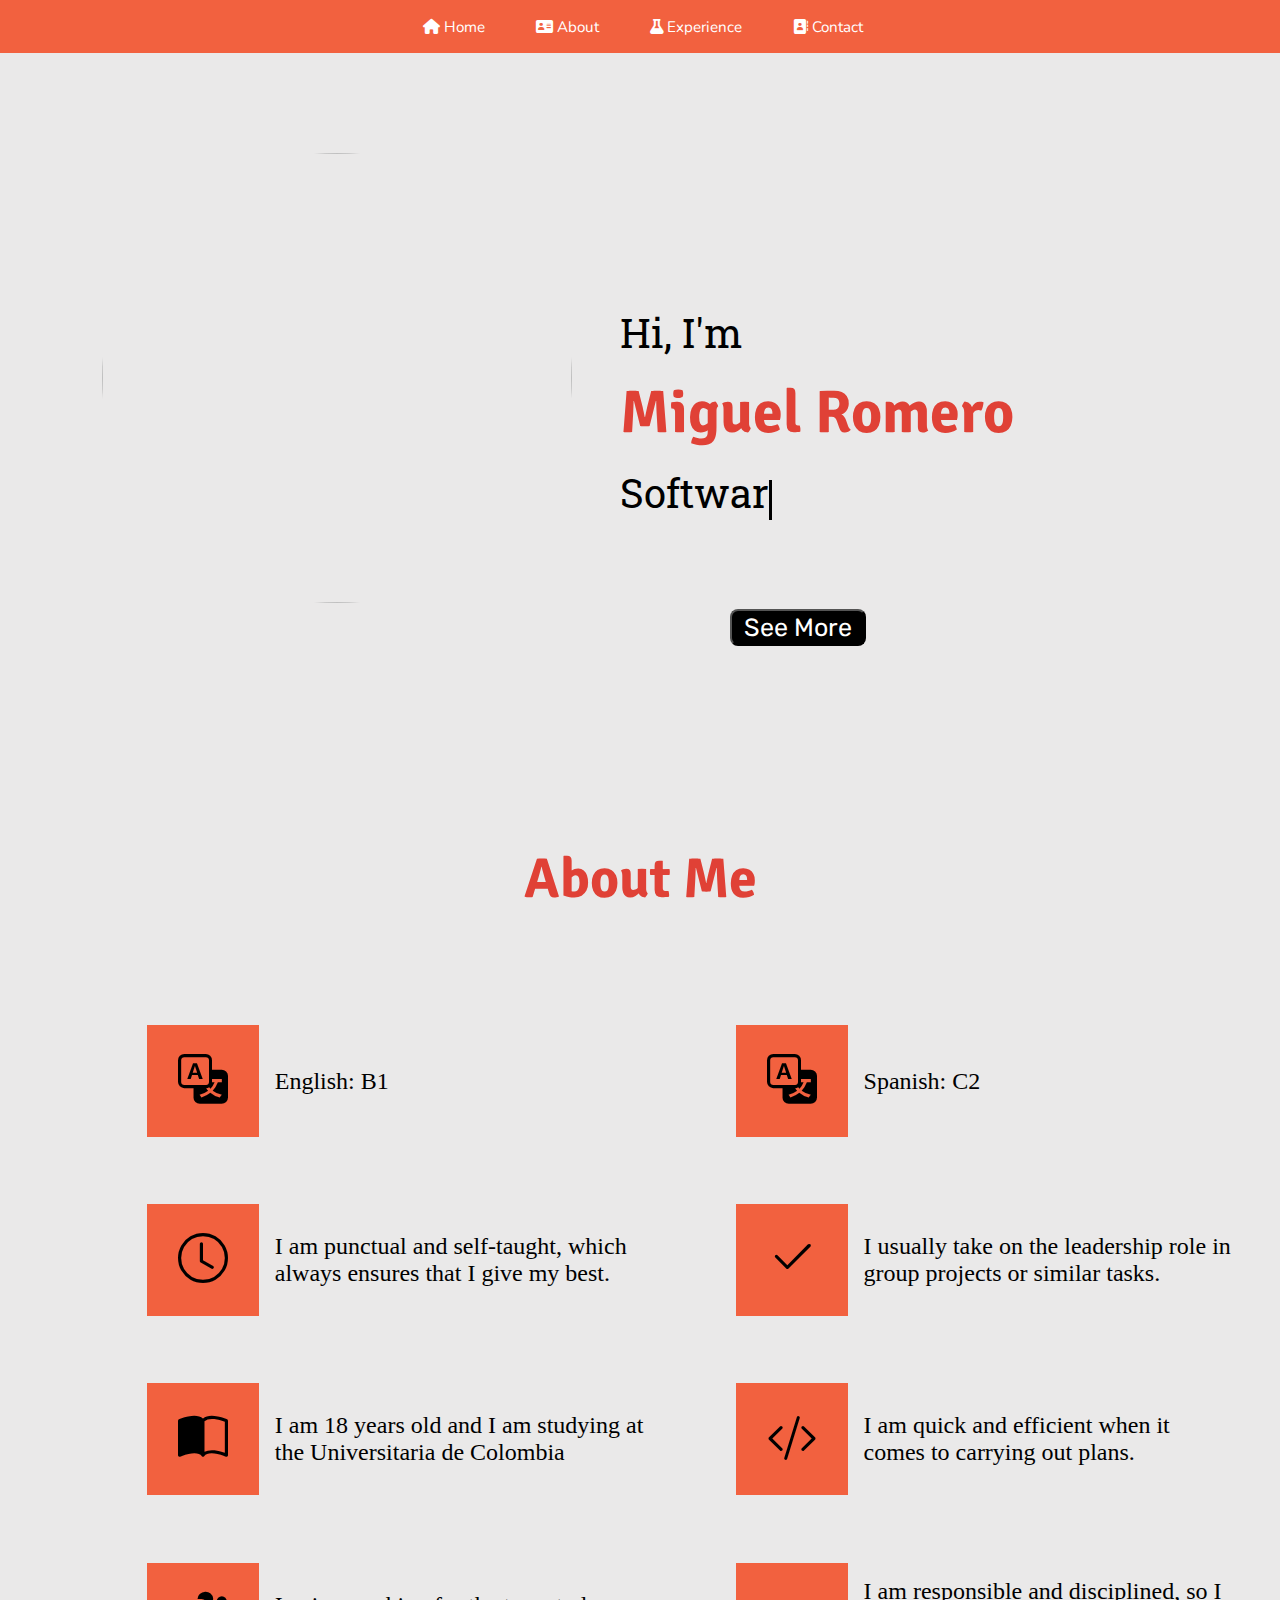
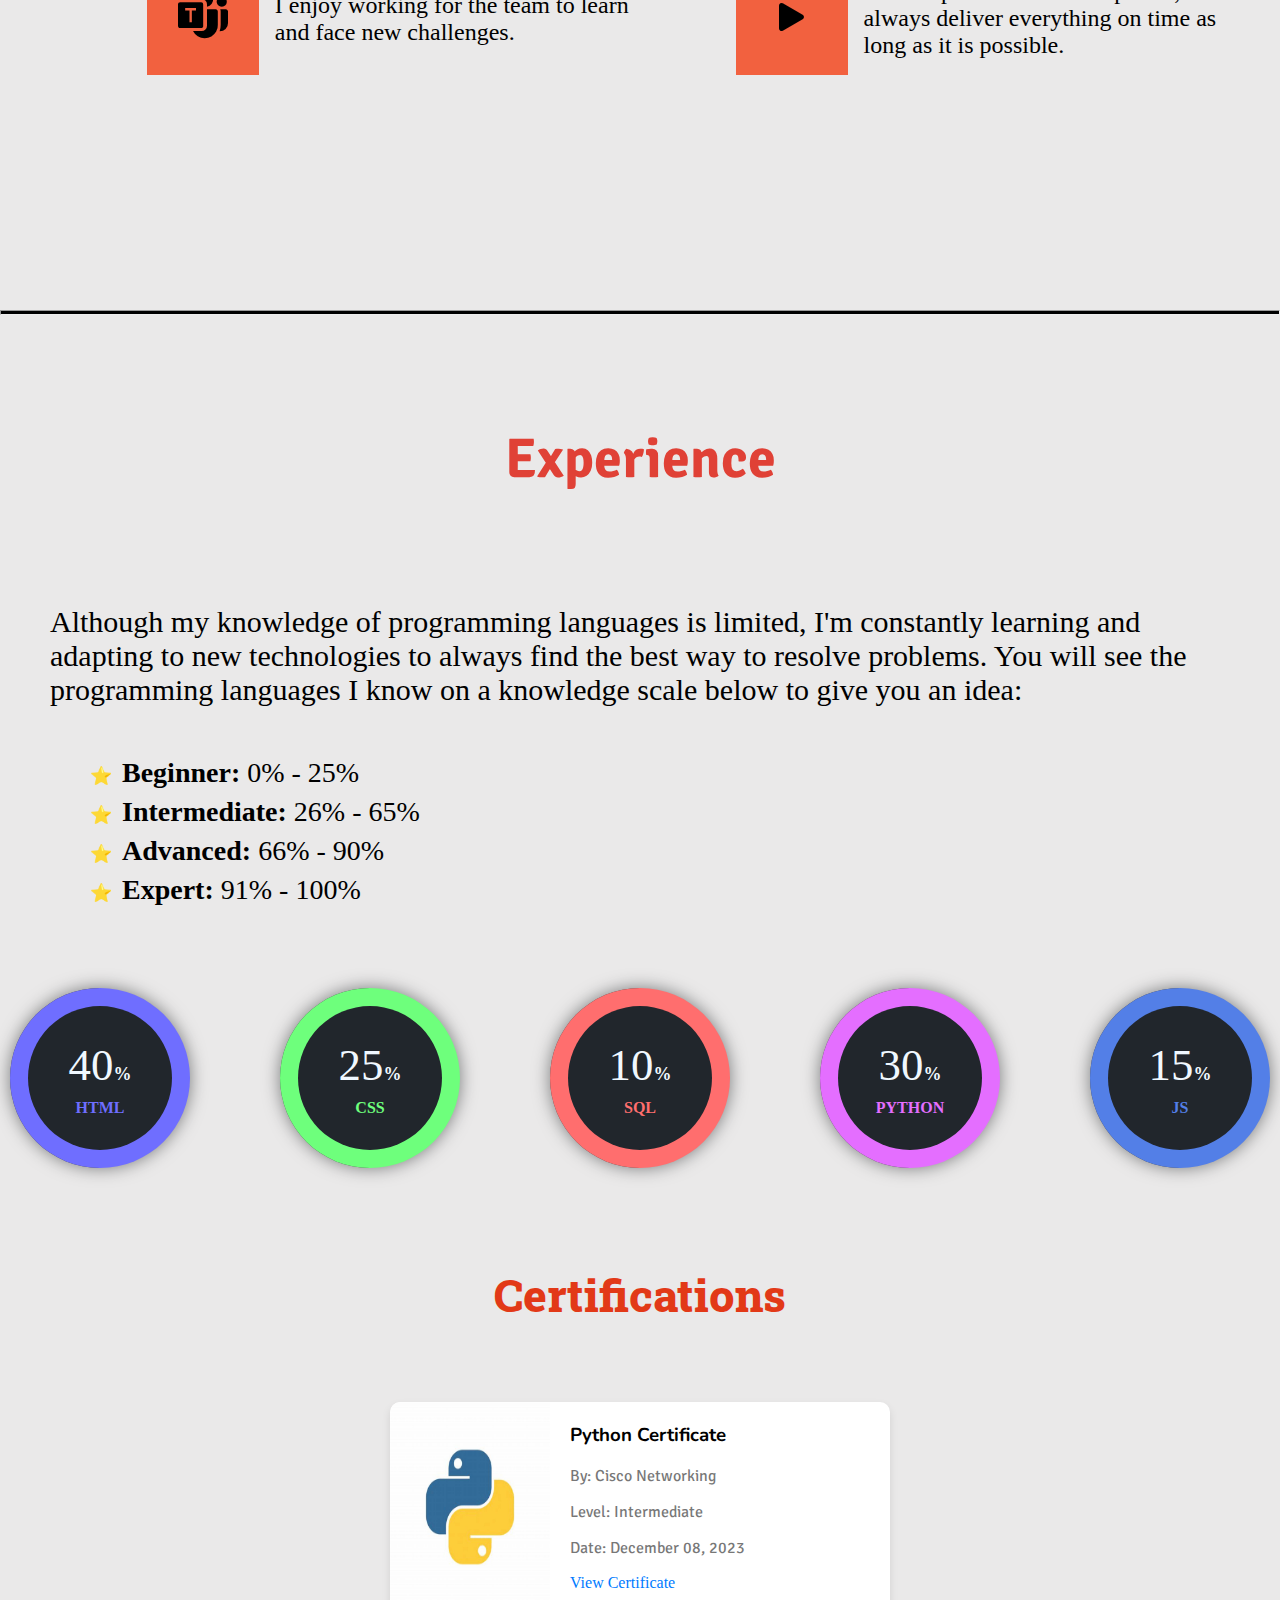
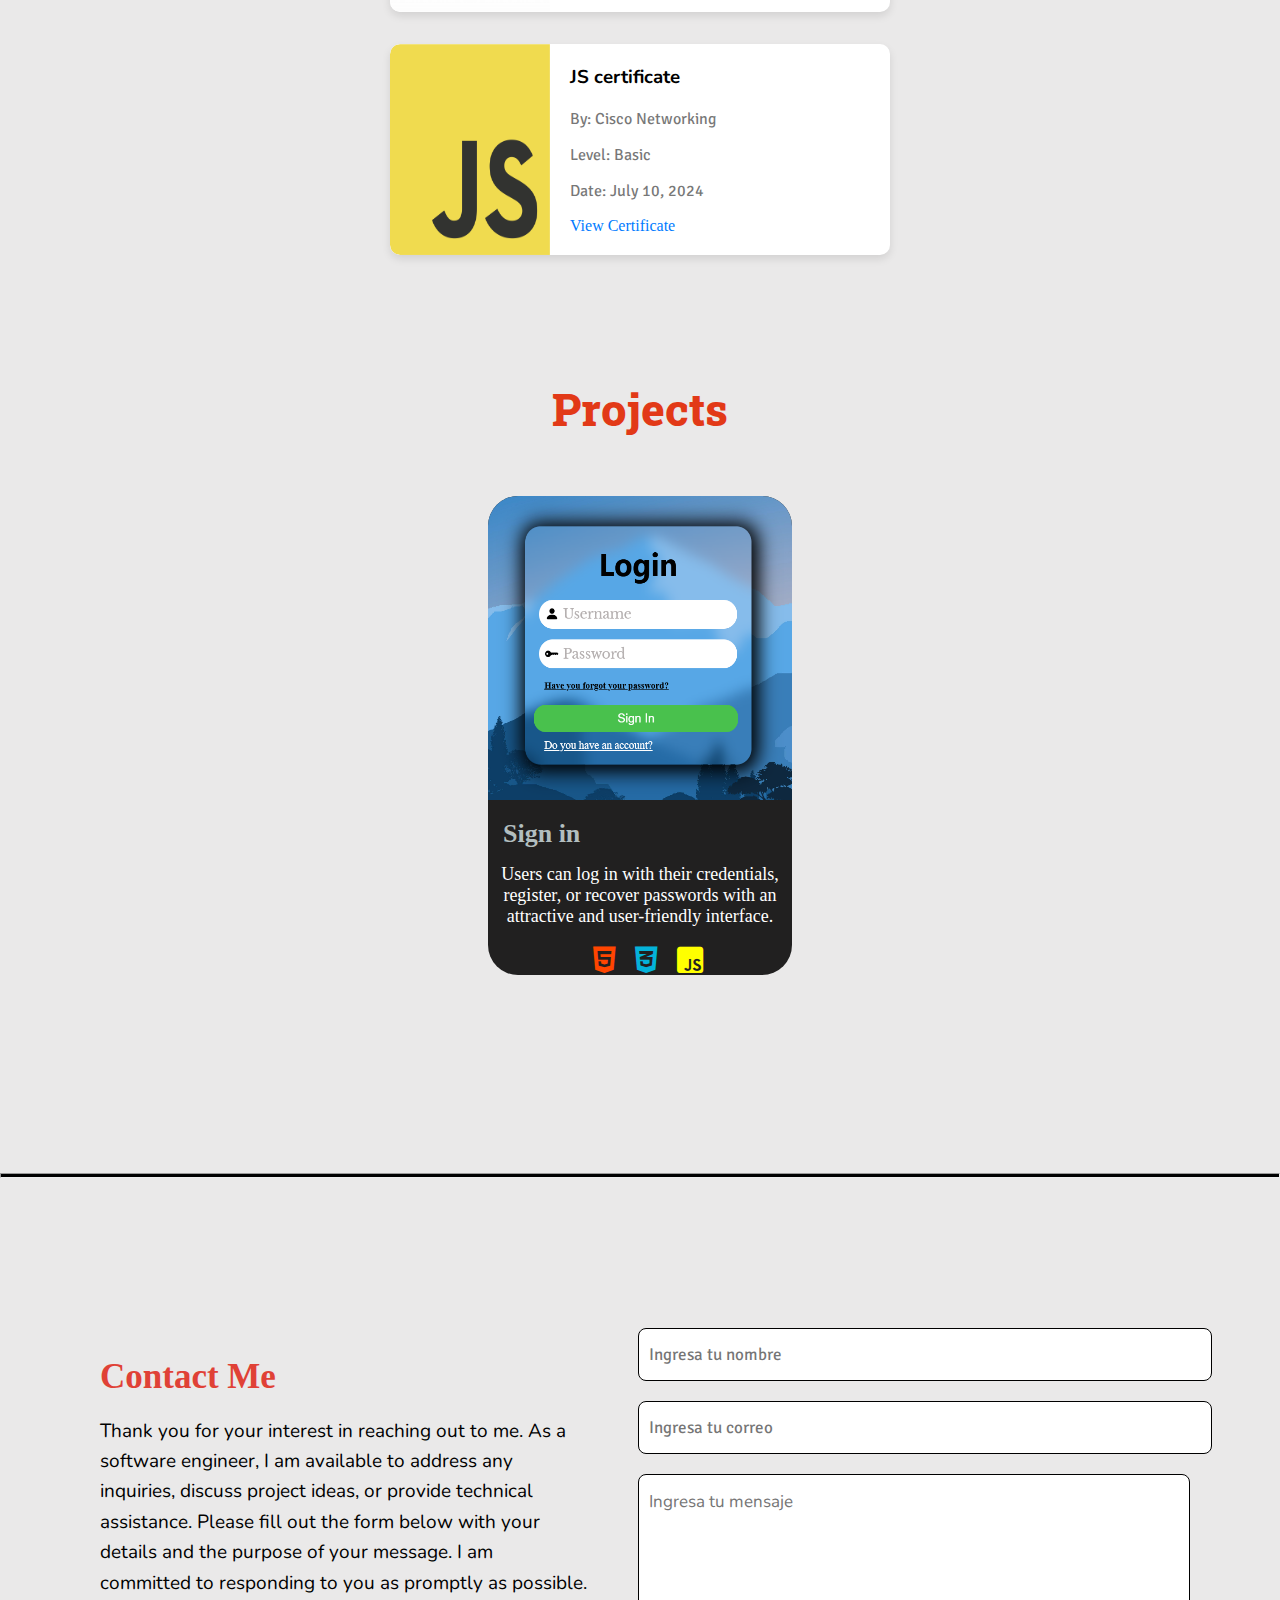
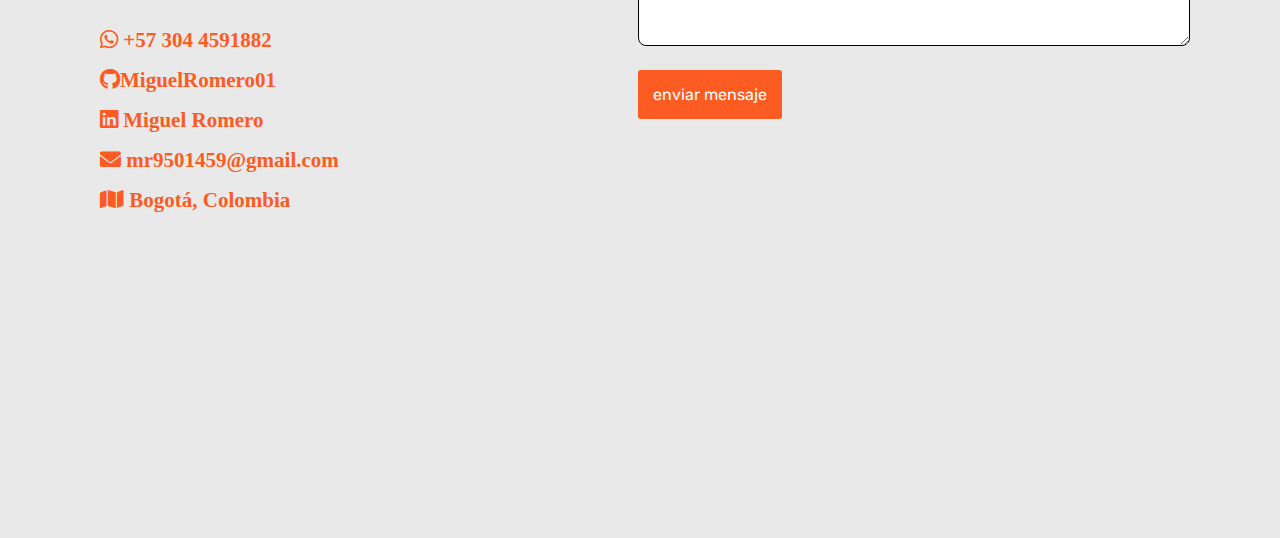
==== index.html @ 69a26ce9 "fixing the image from project container when the mouse is upon the image, this collapse" ====
<!DOCTYPE html>
<html lang="en">
<head>
     <meta charset="UTF-8">
     <meta name="viewport" content="width=device-width, initial-scale=1.0">
     <title>Portfolio</title>
     <!--styles-->
     <link rel="stylesheet" href="Styles/home.css">
     <link rel="stylesheet" href="Styles/about.css">
     <link rel="stylesheet" href="Styles/experience.css">
     <link rel="stylesheet" href="Styles/contact.css">
     <link rel="stylesheet" href="Styles/common_items.css">

     <!--Bootsrap Icons-->
     <link rel="stylesheet" href="https://cdn.jsdelivr.net/npm/bootstrap-icons@1.11.3/font/bootstrap-icons.min.css">

     <!--Scripts-->
     <link rel="stylesheet" href="https://cdnjs.cloudflare.com/ajax/libs/font-awesome/6.0.0-beta3/css/all.min.css">
</head>

<div>
     
     <div class="navbar">
          <a href="#container-home" id="link_Home"><i class="fa-solid fa-house"></i> Home</a>
          <a href="#aboutMe-container" id="link_AboutMe"><i class="fa-solid fa-address-card"></i> About</a>
          <a href="#Experience-container" id="link_Experience"><i class="fa-solid fa-flask"></i> Experience</a>
          <a href="#Contact-container" id="link_Contact"><i class="fa-solid fa-address-book"></i> Contact</a>
     </div>

     <!-------------------Home------------------->
     <div id ="container-home" class="section">
          <!--personal photo-->
          <div class="home-photo-text">
               <img class="photo-me" src="https://th.bing.com/th/id/R.3d4fe640008fd41309c5005aa039dfa3?rik=LAfprsK6Bld4mg&pid=ImgRaw&r=0">
          </div>

          <!--Home text-->
          <div class="home-text">
               <p>
                    Hi, I'm <br><b class="name">Miguel Romero</b><br>
                    <span id="auto-type-profession"></span><span class="cursor" id="cursor"></span>
               </p>
               
               <div class="home-buttons">
                    <a href="#aboutMe-container"><button id="see-more">See More</button></a>
               </div>
               
               <script src="JS/home.js"></script>
          </div>
     </div>


     
     <!---------------------------------About Me----------------------------->
     <div id="aboutMe-container" class="section">
          
          <div class="mainTitle-container">
               <h1 class="mainTitle-text">About Me</h1>
          </div>

          <div class="aboutMe-aptitudes">

               <!--Languages-->
               <div class="aptitude">
                    <div class="square">
                         <i class="bi bi-translate"></i>
                    </div>
                    <span class="square-info">English: B1</span>
               </div>


               <div class="aptitude">
                    <div class="square">
                         <i class="bi bi-translate"></i>
                    </div>
                    <span class="square-info">Spanish: C2 </span>
                 </div>
               
               <div class="aptitude">
                    <div class="square">
                         <i class="bi bi-clock"></i>
                    </div>
                    <span class="square-info">I am punctual and self-taught, which always ensures that I give my best. </span>
               </div>

               <!--lidership-->
               <div class="aptitude">
                    <div class="square">
                         <i class="bi bi-check2"></i>
                    </div>
                    <span class="square-info">I usually take on the leadership role in group projects or similar tasks. </span>
                 </div>


               <!--Book-->
               <div class="aptitude">
                    <div class="square">
                         <i class="bi bi-book-half"></i>   
                     </div>
                     <span class="square-info">I am 18 years old and I am studying at the Universitaria de Colombia </span>
                  </div>
               <!--Clock-->

               <!--Coding-->
               <div class="aptitude">
                    <div class="square">
                         <i class="bi bi-code-slash"></i>
                    </div>
                    <span class="square-info">I am quick and efficient when it comes to carrying out plans. </span>
                 </div>

               <!--Teamwork-->
               <div class="aptitude">
                    <div class="square">
                         <i class="bi bi-microsoft-teams"></i>
                    </div>
                    <span class="square-info">I enjoy working for the team to learn and face new challenges. </span>
                 </div>

               <!--Execute-->
               <div class="aptitude">
                    <div class="square">
                         <i class="bi bi-play-fill"></i>     
                    </div>
                    <span class="square-info">I am responsible and disciplined, so I always deliver everything on time as long as it is possible. </span>
                 </div>
             </div>
         </div>   
     

     <hr>
     <!----------------------Experience------------->
     <div id="Experience-container" class="section">

          <div class="mainTitle-container">
               <h1 class="mainTitle-text">Experience</h1>
          </div>

          <!--My languages experience-->
          <div class="experience-data">
               <!--Text for knowing general data-->
               <div id="Knowledge-Introduction-text">
                    <p class="intro-paragraph">
                         Although my knowledge of programming languages is limited, I'm constantly learning and adapting to new technologies to always find the best way to resolve problems.
                         You will see the programming languages I know on a knowledge scale below to give you an idea:  
                    </p>

                    <!--Knowing Levels-->
                    <ul class="my_knowledge">
                        <li><b class="knowledge_levels">Beginner:</b> 0% - 25%</li>
                        <li><b class="knowledge_levels">Intermediate:</b> 26% - 65%</li>
                        <li><b class="knowledge_levels">Advanced:</b> 66% - 90%</li>
                        <li><b class="knowledge_levels">Expert:</b> 91% - 100%</li>
                    </ul>
                </div>

                <!--My knowledge (%)-->
                <div class="container-MyKnowledge">
                    <div class="progress-knowledge" style = "--i:100;--clr:#6F6EFF;">
                        <h3>40<span>%</span></h3>
                        <h4>HTML</h4>
                    </div>
                    <div class="progress-knowledge" style="--i:100;--clr:#6eff7c;">
                        <h3>25<span>%</span></h3>
                        <h4>CSS</h4>
                    </div>
                    <div class="progress-knowledge" style="--i:-100;--clr:rgb(255, 110, 110);">
                        <h3>10<span>%</span></h3>
                        <h4>SQL</h4>
                    </div>
                    <div class="progress-knowledge" style="--i:100;--clr:#e46eff;">
                        <h3>30<span>%</span></h3>
                        <h4>Python</h4>
                    </div>
                    <div class="progress-knowledge" style="--i:100;--clr:#537FE7;">
                        <h3>15<span>%</span></h3>
                        <h4>Js</h4>
                    </div>
                </div>
          </div>

          <!--My certifications-->
          <div class="subTitles">
               <h2>Certifications</h2>
          </div>
          <section id="certificates">

               <!--Python certificate-->
               <div class="certificate-card" id="certificate1">
                 <img src="assets/imgs/certificates/python.jpg" alt="Certificado 1">
                 <div class="certificate-info">
                   <h3>Python Certificate</h3>
                   <p>By: Cisco Networking</p>
                   <p>Level: Intermediate</p>
                   <p>Date: December 08, 2023</p>
                   <a href="assets/certificates/MIGUEL ANGELROMERO PARRA-Programming Esse-certificate (1).pdf" target="_blank">View Certificate</a>
                 </div>
               </div>

               <!--Js certificate-->
               <div class="certificate-card" id="certificate2">
                 <img src="assets/imgs/certificates/JavaScript-logo.png" alt="Certificado 2">
                 <div class="certificate-info">
                   <h3>JS certificate</h3>
                   <p>By: Cisco Networking</p>
                   <p>Level: Basic</p>
                   <p>Date: July 10, 2024</p>
                   <a href="assets/certificates/MIGUEL ANGELROMERO PARRA-JavaScript Essen-certificate.pdf" target="_blank">View Certificate</a>
                 </div>
               </div>
             </section> 


          <!--My Projects-->
          <div class="Experience-projects">
               <div class="subTitles">
                    <h2>Projects</h2>
               </div>

               <!--Projects-->
               <figure id="img-container">

                    <!--project 1-->
                    <a class="projects-links" target="_blank" href="https://miguelromero01.github.io/Login/">

                        <img src="assets/imgs/projects/login-project.png" alt="Project 1" class="projects-images">
                        <h3 class="projects-tittle">Sign in</h3>

                        <figcaption class="img-text">Users can log in with their credentials, register, or recover passwords with an attractive and user-friendly interface.</figcaption>
                        
                        <figcaption class="used-languages">
                            <i class="fa-brands fa-html5" id="html-icon"></i>
                            <i class="fa-brands fa-css3-alt" id="css-icon"></i>
                            <i class="fab fa-js-square" id="js-icon"></i>
                        </figcaption>
                    </a>
                </figure>
                
               </div>
          </div>
     </div>

     <hr>
     <!-------------------Contact----------------->
     <div id="Contact-container" class="section">
          <div class="info-form">
               <h2>Contact Me</h2>
               <p>Thank you for your interest in reaching out to me. As a software engineer, I am available to address any inquiries, discuss project ideas, or provide technical assistance.
                    Please fill out the form below with your details and the purpose of your message. I am committed to responding to you as promptly as possible.</p>

               <a target="_blank" href="https://wa.me/+573044591882?text=¡Estoy+interesado!"><i class="fa-brands fa-whatsapp"></i> +57 304 4591882</a>

               <a target="_blank" href="https://github.com/MiguelRomero01"><i class="fa-brands fa-github"></i>MiguelRomero01</a>

               <a target="_blank" href="https://www.linkedin.com/in/miguel-romero-2505051a8/"><i class="fa-brands fa-linkedin"></i> Miguel Romero</a>

               <a target="_blank" href="mailto:mr9501459@gmail.com"><i class="fa fa-envelope"></i> mr9501459@gmail.com</a>
               
               <a href="#"><i class="fa-solid fa-map"></i> Bogotá, Colombia</i></a>
          </div>   
          <form action="https://formsubmit.co/mr9501459@gmail.com" autocomplete="off" method="POST">
               <input type="text" name="nombre" placeholder="Ingresa tu nombre" class="campo">
               <input type="email" name="email" placeholder="Ingresa tu correo" class="campo">
           
               <textarea name="message" id="message" placeholder="Ingresa tu mensaje"></textarea>
           
               <input type="submit" value="enviar mensaje" class="btn-enviar">
           
               <!--Acciones adicionales respecto al contact form-->
               <input type="hidden" name="_next" value="https://miguelromero01.github.io/Portfiolio.github.io/">
           </form>
           
     </div>
     
<script src="JS/common_items_Script.js"></script>
</body>
</html>
---- Styles/home.css ----
@import url('https://fonts.googleapis.com/css2?family=Roboto+Slab:wght@100..900&family=Rubik:ital,wght@0,300..900;1,300..900&family=Signika+Negative:wght@300..700&display=swap');
/*rubik, roboto slap*/

/* Contenedor principal */
#container-home {
    padding-top: 17vh;
    display: flex;
    margin-left: 8vw;
}

/* Foto */
#container-home .home-photo-text .photo-me {
    border-radius: 50%;
    width: 470px;
    height: 450px;
}

/* Texto principal */
.home-text {
    font-family: "Roboto Slab", serif;
    font-size: 40px;
    line-height: 1.6;
    margin-top: 12vh;
    padding-left: 3rem;
    text-align: justify;
    color: black;
}

.home-text .name {
    font-size: 60px;
    font-family: "Signika Negative", sans-serif;
    color: #E04136;
}

/* Cursor animado */
.cursor {
    display: inline-block;
    width: 3px;
    height: 40px; /* Ajusta la altura según el tamaño de la fuente */
    background-color: black;
    animation: blink 0.7s steps(1) infinite;
    vertical-align: bottom;
    margin-bottom: 5px;
}

@keyframes blink {
    50% {
        opacity: 0;
    }
}

/* Botones */
.home-buttons {
    text-align: center;
    margin-top: 5vw;
    margin-right: 3vw;
}

.home-buttons #see-more {
    font-size: 25px;
    border-radius: 8px;
    font-family: "Rubik", sans-serif;
    padding: 2px 12px;
    background-color: black;
    color: white;
    transition: transform 0.3s ease-in;
    cursor: pointer;
}

.home-buttons #see-more:hover {
    transform: scale(1.1);
}
---- Styles/about.css ----
/* Text Title */
.mainTitle-text {
    font-size: 2em;
}

/* Contenedor principal para evitar desbordamiento */
#aboutMe-container {
    position: relative;
    height: 105vh;
}

/* Squares info */
.aboutMe-aptitudes {
    display: grid;
    grid-template-columns: 1fr 1fr; /* 2 columnas de igual tamaño */
    grid-template-rows: repeat(4, auto); /* 4 filas de igual tamaño */
    gap: 15% 0; /* Espacio entre los elementos */
    justify-items: center; /* Centra los elementos en la grilla */
    position: relative;
    padding-left: 8vw;
}

@media (max-width: 812px) {
    #aboutMe-container {
        height: 105vh;
        overflow-y: scroll;
    }

    .aboutMe-aptitudes {
        grid-template-columns: 1fr; /* 1 columna */
        grid-template-rows: auto; /* Ajusta las filas automáticamente */
    }

    .aptitude {
        width: 90%; /* Ajusta el ancho para que cada fila ocupe la mayoría del espacio disponible */
        margin-bottom: -1vh; /* Ajusta el margen inferior */
        margin-right: 0; /* Elimina el margen derecho negativo */
    }

    .square-info {
        margin-left: 8rem; /* Ajusta el margen izquierdo relativo al tamaño del square */
        max-width: calc(100% - 8rem); /* Ajusta el ancho máximo relativo al tamaño del square */
    }

    .aboutMe-aptitudes .aptitude:hover {
        scale: 1;
        margin-right: 0;
    }
}

.aptitude {
    display: flex;
    align-items: center; /* Alinea verticalmente el contenido */
    width: 100%; /* Asegura que cada fila ocupe el 100% del ancho del contenedor */
    height: 7rem;
    max-width: 500px; /* Tamaño máximo para evitar crecimiento excesivo */
    position: relative; /* Posicionamiento relativo para el square */
    transition: all 0.2s ease;
}

.square {
    width: 7rem;
    height: 7rem;
    background-color: #F2613F;
    display: flex;
    justify-content: center;
    align-items: center;
    position: absolute; /* Posicionamiento absoluto */
    left: 0; /* Alinea a la izquierda del contenedor */
    flex-shrink: 0; /* Evita que el square se reduzca */
}

/* Image into square */
.aptitude .square i {
    font-size: 50px;
}

/* Square text */
.square-info {
    font-size: 24px;
    margin-left: 8rem; /* Margen izquierdo suficiente para el tamaño del square */
    white-space: normal; /* Permite el ajuste del texto a varias líneas */
    word-wrap: break-word; /* Permite el corte de palabras largas para ajustarse al contenedor */
    max-width: calc(100% - 8rem); /* Ajusta el ancho máximo relativo al tamaño del square */
    color: black;
}

/* Square hover */
.aboutMe-aptitudes .aptitude:hover {
    background-color: #797c7d33;
    scale: 1.1;
    margin-right: 3vw;
}

@media (max-width: 768px) {
    .aboutMe-aptitudes .aptitude:hover {
        scale: 1;
        margin-right: 0;
    }
}
---- Styles/experience.css ----
/* certificates animations */
@keyframes showprojects-right {
    from {
        transform: translateX(700%);
        opacity: 0;
        scale: 1%;
    }
    to {
        opacity: 1;
        scale: 100%;
    }
}

@keyframes showprojects-left {
    from {
        transform: translateX(-700%);
        opacity: 0;
        scale: 1%;
    }
    to {
        opacity: 1;
        scale: 100%;
    }
}

/* translating axe-X animations */
#certificate1 {
    animation-name: showprojects-right;
}

#certificate2 {
    animation-name: showprojects-left;
}

/* Introduction Text with its levels */
.intro-paragraph {
    font-size: 30px;
    color: rgb(0, 0, 0);
    z-index: 5;
    margin: 50px;
}

.my_knowledge {
    font-size: 28px;
    margin: 50px;
    list-style: none;
}

.my_knowledge li {
    padding-bottom: 7px;
    color: black;
}

.my_knowledge li::before {
    content: "⭐️";
    font-size: 18px;
    padding-right: 10px;
}

/* My knowledge (%) */
.container-MyKnowledge {
    padding-top: 2.8vh;
    padding-bottom: 2.8vh;
    position: relative;
    display: flex;
    justify-content: center;
    align-items: center;
    flex-wrap: wrap;
    gap: 90px;
    background-color: transparent;
}

.container-MyKnowledge .progress-knowledge {
    position: relative;
    width: 180px;
    height: 180px;
    border-radius: 50%;
    color: aliceblue;
    background: #444 linear-gradient(to right, transparent 50%, var(--clr) 0);
    box-shadow: 0 0 17px #78797a;
}

.container-MyKnowledge .progress-knowledge::before,
.container-MyKnowledge .progress-knowledge.less::before {
    content: '';
    display: block;
    height: 100%;
    margin-left: 50%;
    transform-origin: left;
    border-radius: 0 100% 100% 0/50%;
    background: var(--clr);
}

.container-MyKnowledge .progress-knowledge::before {
    transform: rotate(calc(((var(--i) - 50) * 0.01turn)));
}

.container-MyKnowledge .progress-knowledge.less::before {
    transform: rotate(calc(((var(--i) - 0) * 0.01turn)));
}

.container-MyKnowledge .progress-knowledge::after {
    content: '';
    position: absolute;
    inset: 18px;
    border-radius: 50%;
    background: #21262c;
}

.container-MyKnowledge .progress-knowledge h3 {
    position: absolute;
    top: 18%;
    left: 50%;
    transform: translate(-50%, -50%);
    font-size: 2.8em;
    z-index: 1;
    font-weight: 500;
}

.container-MyKnowledge .progress-knowledge h3 span {
    font-size: 18px;
    font-weight: bolder;
}

.container-MyKnowledge .progress-knowledge h4 {
    position: absolute;
    top: 50%;
    left: 50%;
    transform: translateX(-50%);
    z-index: 1;
    color: var(--clr);
    text-transform: uppercase;
}

/* My Certifications */
#certificates {
    padding: 20px;
}

.certificate-card {
    display: flex;
    background: #fff;
    border-radius: 10px;
    box-shadow: 0 4px 8px rgba(0, 0, 0, 0.1);
    margin: 20px auto;
    max-width: 500px;
    overflow: hidden;
    margin-bottom: 2rem;
}

.certificate-card img {
    width: 100%;
    max-width: 160px;
    border-top-left-radius: 10px;
    border-bottom-left-radius: 10px;
}

.certificate-info {
    padding: 20px;
}

.certificate-info h3 {
    margin-top: 0;
    color: black;
    font-family: "Nunito", sans-serif;
}

.certificate-info p {
    color: #777;
    font-family: "Signika Negative";
}

.certificate-info a {
    color: #007BFF;
    text-decoration: none;
}

.certificate-info a:hover {
    text-decoration: underline;
}

/* My projects */
#img-container {
    text-align: center;
}

.projects-links {
    display: inline-block;
    background-color: #212020;
    margin: 20px;
    text-decoration: none;
    color: #fff;
    border-radius: 30px;
    max-width: 19em;
    transition: all 0.1s linear;
}

.projects-links:hover {
    max-width: 20em;
    box-shadow: 13px 10px 20px black;
}

.projects-tittle {
    font-size: 26px;
    margin-left: 10px;
    font-family: Kalnia;
    color: #B2BEBF;
    text-align: justify;
    transition: all 0.2s linear;
    margin: 15px;
}

.img-text {
    font-size: 18px;
    text-align: center;
    padding-bottom: 1em;
    white-space: normal;
    word-wrap: break-word;
    transition: all 0.2s linear;
}

.projects-links:hover .projects-tittle {
    font-size: 30px;
    color: #04B2D9;
}

.projects-links:hover .img-text {
    font-size: 20px;
}

.projects-images {
    width: 19em;
    height: 19em;
    border-top-left-radius: 30px;
    border-top-right-radius: 30px;
    transition: all 0.2s linear;
}

.projects-links:hover .projects-images {
    width: 100%;
    height: 20em;
}

/* Languages used in the project */
.used-languages i {
    font-size: 30px;
    margin-left: 0.5em;
    transition: all 0.2s linear;
    justify-content: left;
}

#html-icon {
    color: orangered;
}

#css-icon {
    color: #04B2D9;
}

#js-icon {
    color: yellow;
}
---- Styles/contact.css ----
#Contact-container {
    width: 100%;
    height: 80vh;
    max-width: 1100px;
    margin: auto;
    display: grid;
    grid-template-columns: repeat(2, 1fr);
    grid-gap: 50px;
    margin-top: 90px;
}

#Contact-container h2 {
    margin-bottom: 15px;
    font-size: 35px;
    color: #E04136;
    margin-left: 10px;
}

#Contact-container p {
    font-size: 19px;
    line-height: 1.6;
    margin-bottom: 30px;
    margin-left: 10px;
    font-family: "Nunito", sans-serif;
}

#Contact-container a {
    font-size: 21px;
    display: inline-block;
    text-decoration: none;
    width: 100%;
    margin-bottom: 15px;
    color: rgb(252, 91, 33);
    font-weight: 700;
    margin-left: 10px;
    cursor: pointer;
    transition: color 0.2s ease-in;
}

#Contact-container a:hover {
    color: orangered;
}

#Contact-container form .campo,
#Contact-container form textarea {
    width: 100%;
    padding: 15px 10px;
    font-size: 17px;
    border: 1px solid black;
    margin-bottom: 20px;
    border-radius: 8px;
    outline: 0;
    transition: all 0.2s ease-in;
    font-family: "Signika Negative", sans-serif;
}

#Contact-container form textarea {
    max-width: 530px;
    min-width: 530px;
    min-height: 140px;
    max-height: 150px;
    font-family: "Nunito", sans-serif;
}

#Contact-container .btn-enviar {
    padding: 15px;
    font-size: 16px;
    border: none;
    background: rgb(252, 91, 33);
    color: white;
    border-radius: 3px;
    cursor: pointer;
    transition: background-color 0.5s ease, transform 0.2s ease-in;
    font-family: "Rubik", sans-serif;
}

#Contact-container .btn-enviar:hover,
#Contact-container form .campo:hover,
#Contact-container form textarea:hover {
    transform: scale(1.03);
}

#Contact-container .btn-enviar:hover {
    background-color: rgb(255, 72, 0);
}
---- Styles/common_items.css ----
@import url('https://fonts.googleapis.com/css2?family=Nunito:ital,wght@0,200..1000;1,200..1000&display=swap');
/*"Nunito", sans-serif;*/
@import url('https://fonts.googleapis.com/css2?family=Roboto+Slab:wght@100..900&family=Signika+Negative:wght@300..700&display=swap');
/*"Signika Negative"*/

@keyframes show{
    from{
        opacity: 0;scale: 1%;
    }

    to{
        opacity: 1; scale: 100%;
    }
}


/*animation opacity*/
.aptitude,#img-container,.certificate-card{
    object-fit: cover;
    view-timeline-name: --reveal;
    animation-fill-mode: both;
    animation-timeline: --reveal;
    animation-range: entry 25% cover 50%;
}

.aptitude,.Experience-projects,#img-container{
    animation-name: show;
}



html{
    scroll-behavior: smooth;
}

body{
     margin: 0;
     padding: 0;
     background:rgba(193, 191, 191, 0.338);
}

/*---------------NavBar--------------*/
.navbar {
    position: fixed;
    top: 0;
    width: 100%;
    background-color: #F2613F;
    color: white;
    display: flex;
    justify-content: center;
    padding: 3px;
    z-index: 2;
}

.navbar a{
    font-size: 95%;
    font-family: "Nunito", sans-serif;;
    color: white;
    text-decoration: none;
    padding: 1.5vh 2vw;
    transition: all 0.2s ease;
}

.navbar a.active {
    color: #ffffff;
    font-weight: bold;
    height: 15px;
    border-bottom: 2px solid #fbffff;
    transition: all 0.4s ease-in;
    scale: 1.1;
}
 
/*Section Page*/
.section {
    height: 100%;
    padding-top: 60px;
    padding-bottom: 10vh;
}

hr{
    height: 3px;
    background-color: transparent;
    margin-top: 8vh;
    background-color: black;
}

/*hover navbar*/
.navbar a:hover{
    scale: 1.1;
}

/*---------------Titles--------------*/
.mainTitle-container{
    text-align: center;
    margin-bottom: 8vh;
}

div .mainTitle-text{
    display: inline-block;
    text-align: center;
    font-size: 350%;
    font-weight: bold;
    font-family: "Signika Negative",sans-serif;
    padding: 3px;
    color: #E04136;
}

.subTitles h2 {
    font-size: 45px;
    font-family: "Roboto Slab", serif;
    font-weight: 800;
    color: #e23917;
    text-align: center;
    margin-top: 8vh;
}
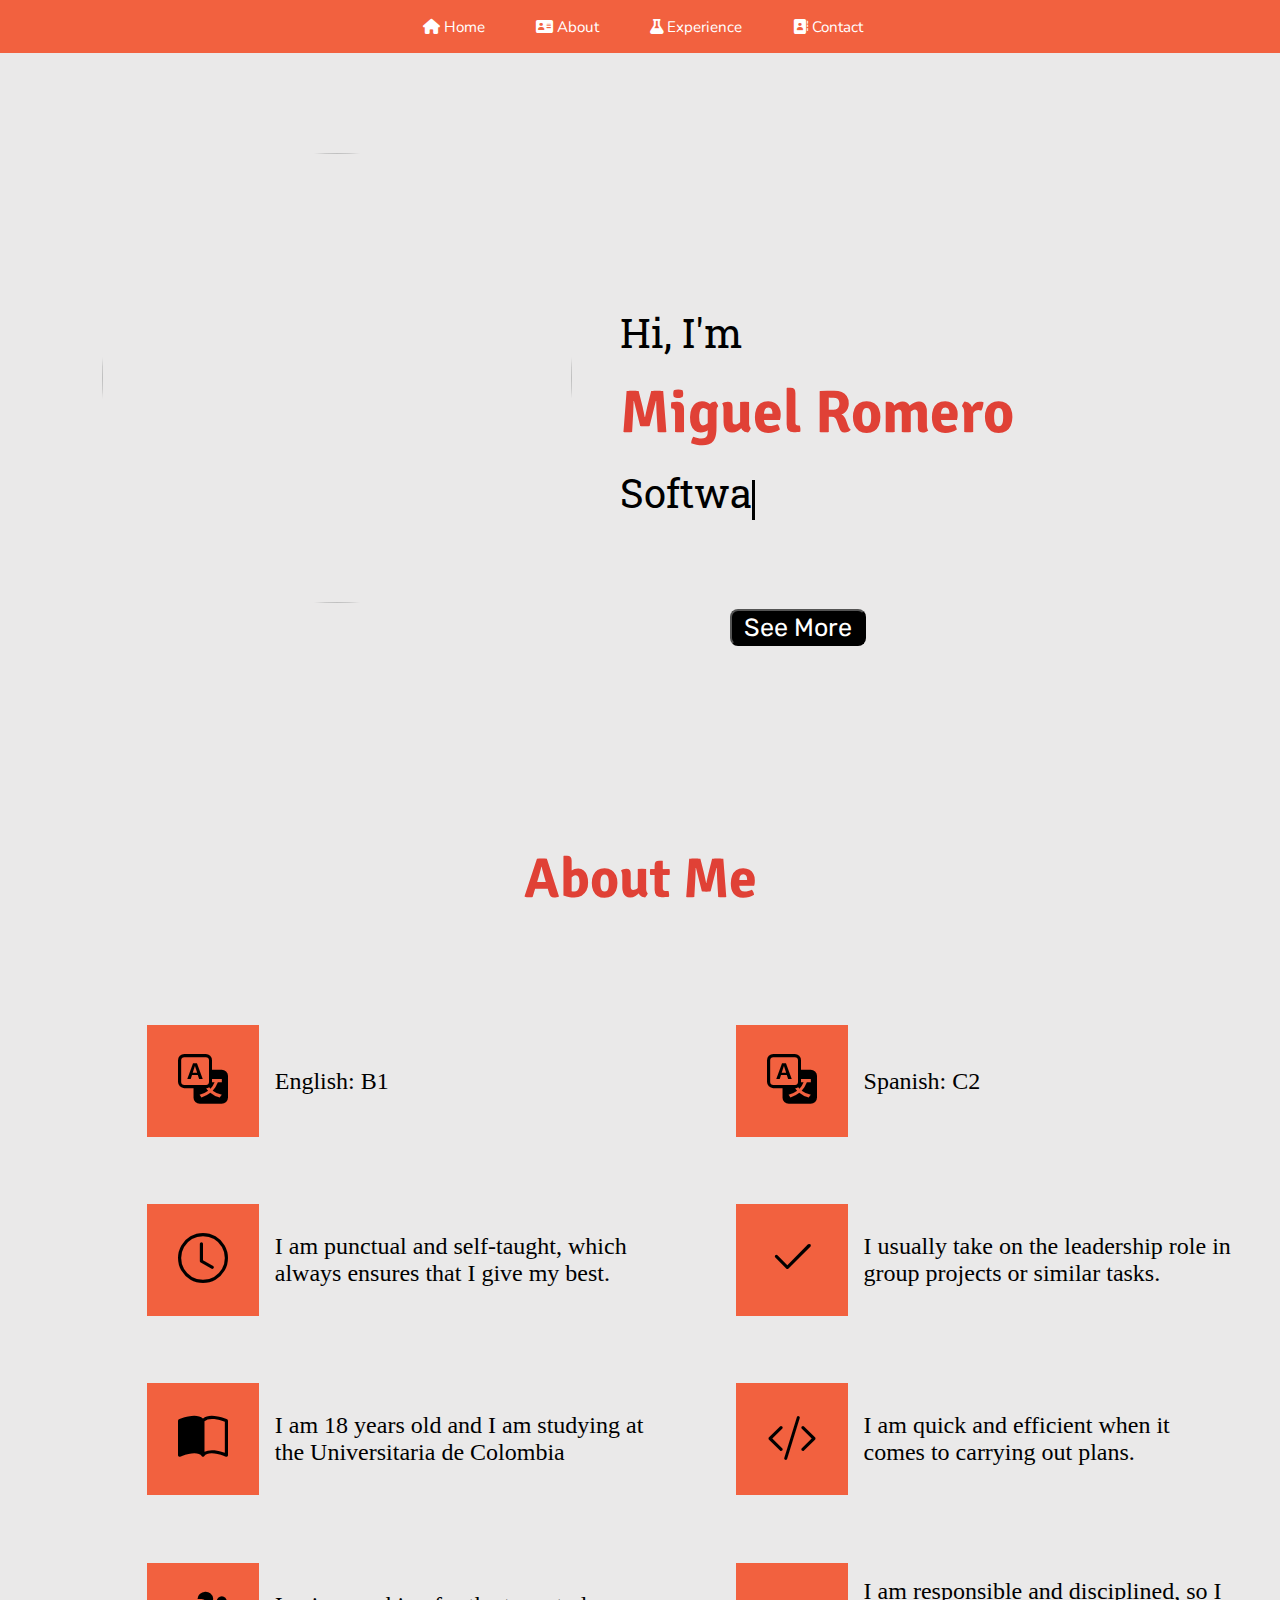
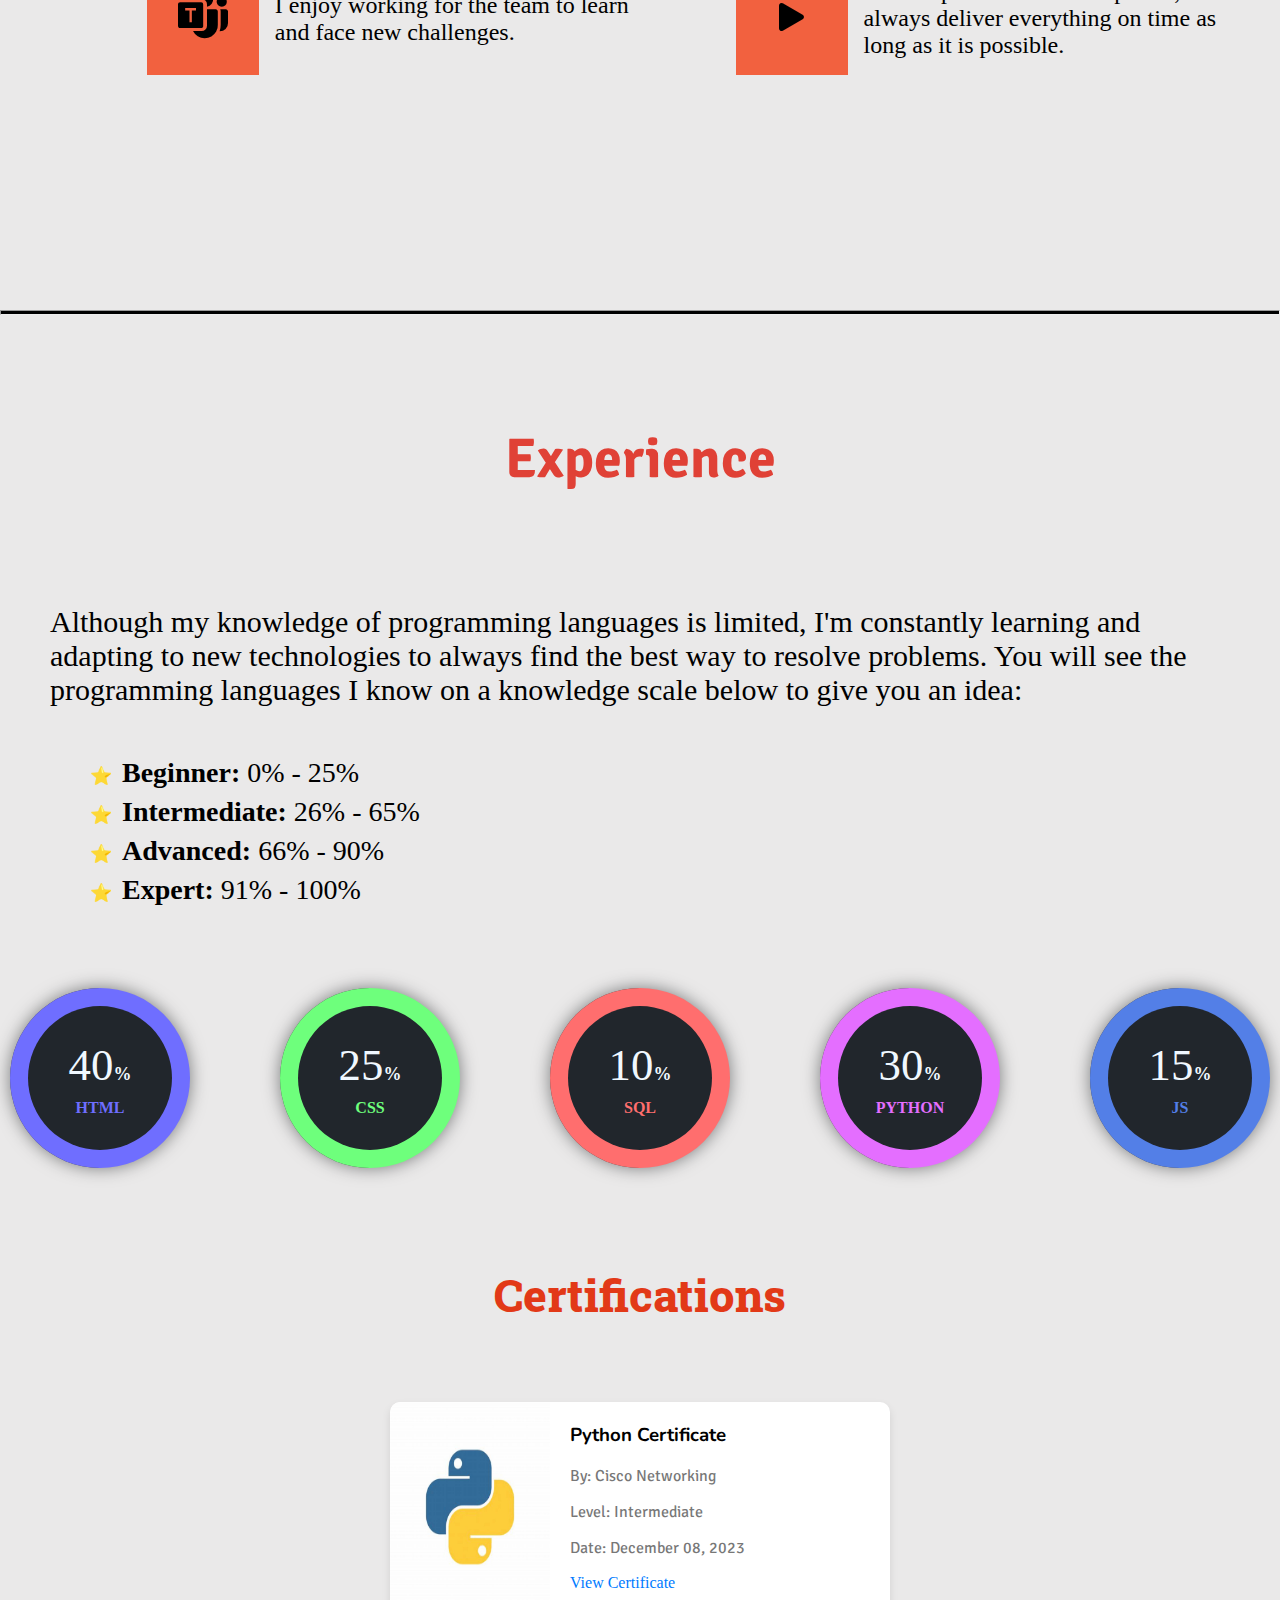
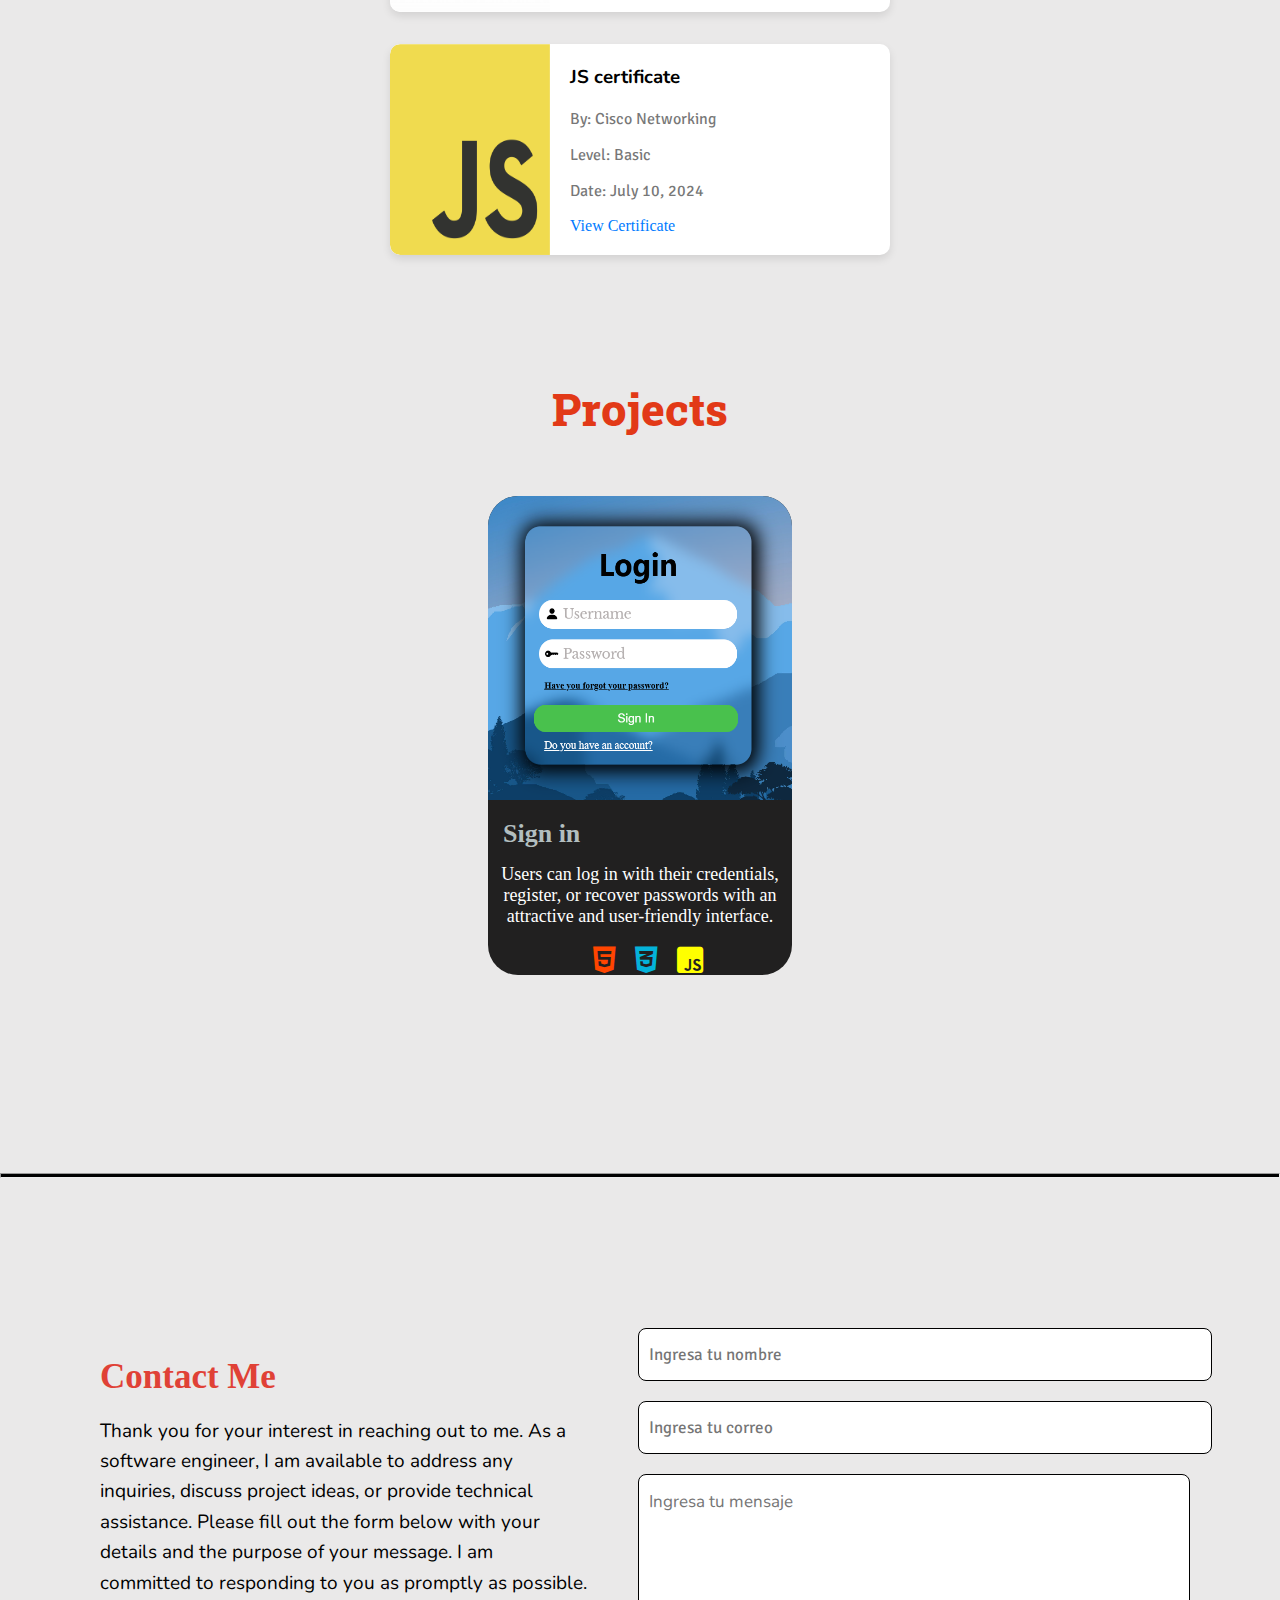
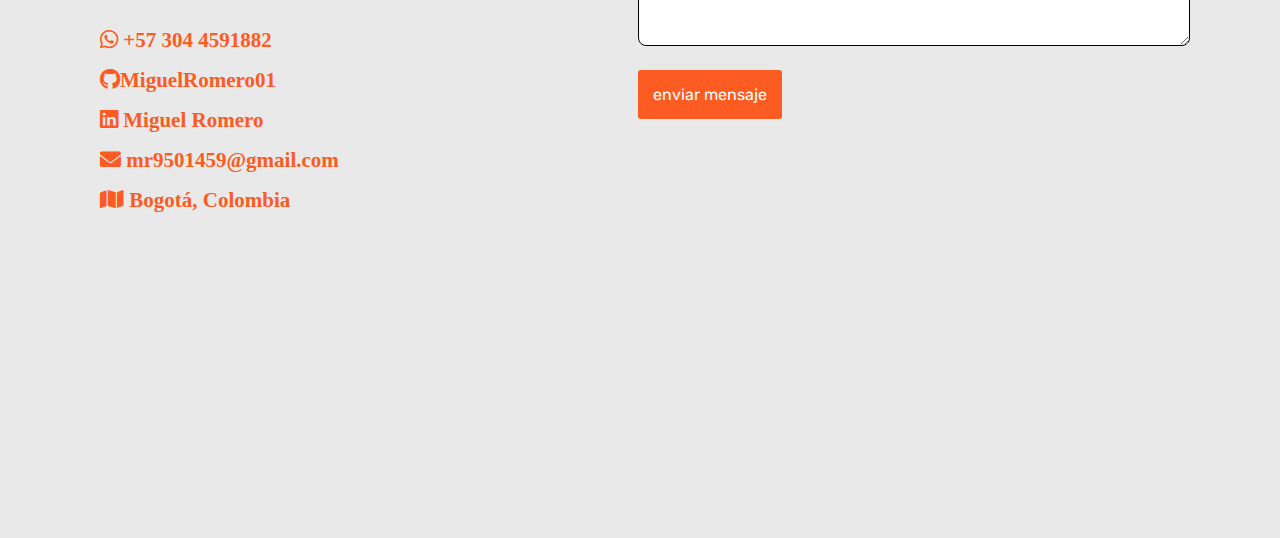
==== commit be45c567: "f" ====
--- a/index.html
+++ b/index.html
@@ -221,7 +221,7 @@
                <figure id="img-container">
 
                     <!--project 1-->
-                    <a class="projects-links" target="_blank" href="https://miguelromero01.github.io/Login/">
+                    <a class="projects-links" target="_blank" href="https://miguelromero01.github.io/Login.github.io/">
 
                         <img src="assets/imgs/projects/login-project.png" alt="Project 1" class="projects-images">
                         <h3 class="projects-tittle">Sign in</h3>
@@ -257,7 +257,8 @@
                <a target="_blank" href="mailto:mr9501459@gmail.com"><i class="fa fa-envelope"></i> mr9501459@gmail.com</a>
                
                <a href="#"><i class="fa-solid fa-map"></i> Bogotá, Colombia</i></a>
-          </div>   
+          </div> 
+
           <form action="https://formsubmit.co/mr9501459@gmail.com" autocomplete="off" method="POST">
                <input type="text" name="nombre" placeholder="Ingresa tu nombre" class="campo">
                <input type="email" name="email" placeholder="Ingresa tu correo" class="campo">
@@ -267,6 +268,7 @@
                <input type="submit" value="enviar mensaje" class="btn-enviar">
            
                <!--Acciones adicionales respecto al contact form-->
+               <input type="text" name="_honey" style="display:none">
                <input type="hidden" name="_next" value="https://miguelromero01.github.io/Portfiolio.github.io/">
            </form>
            
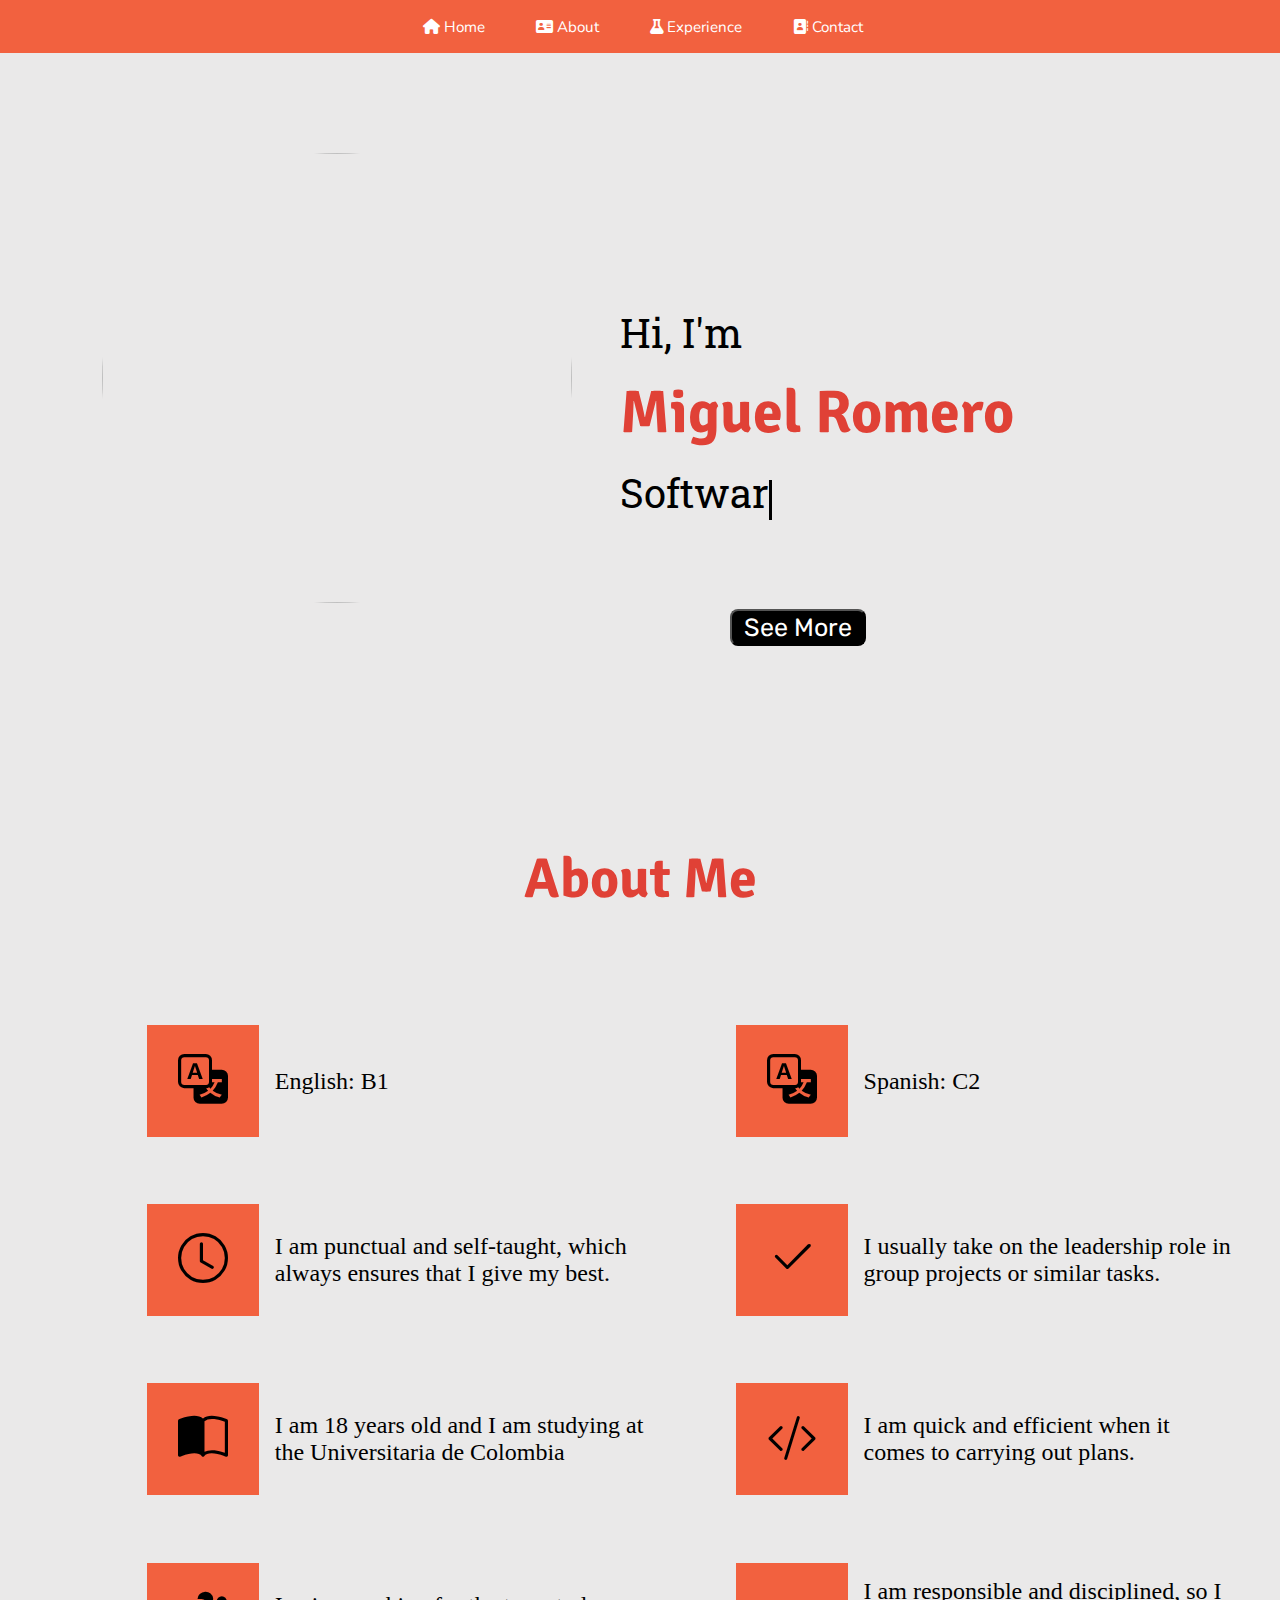
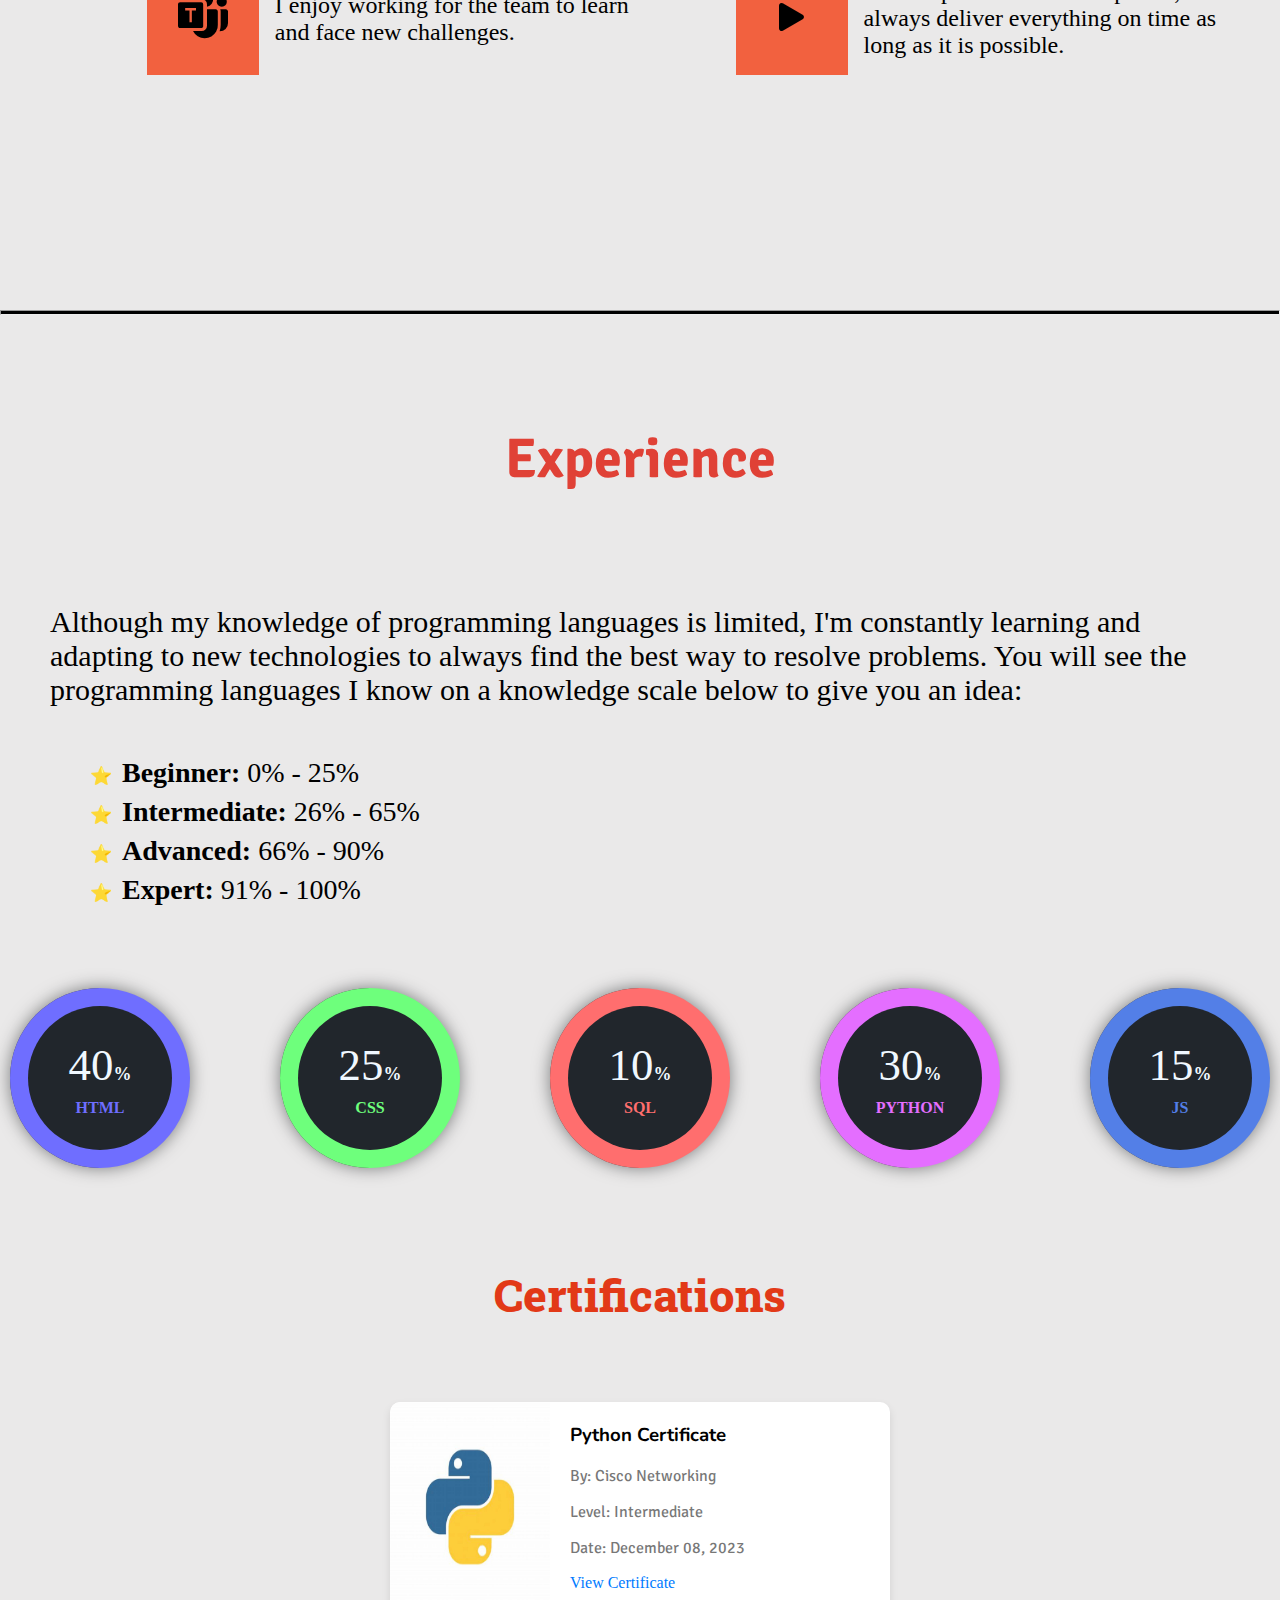
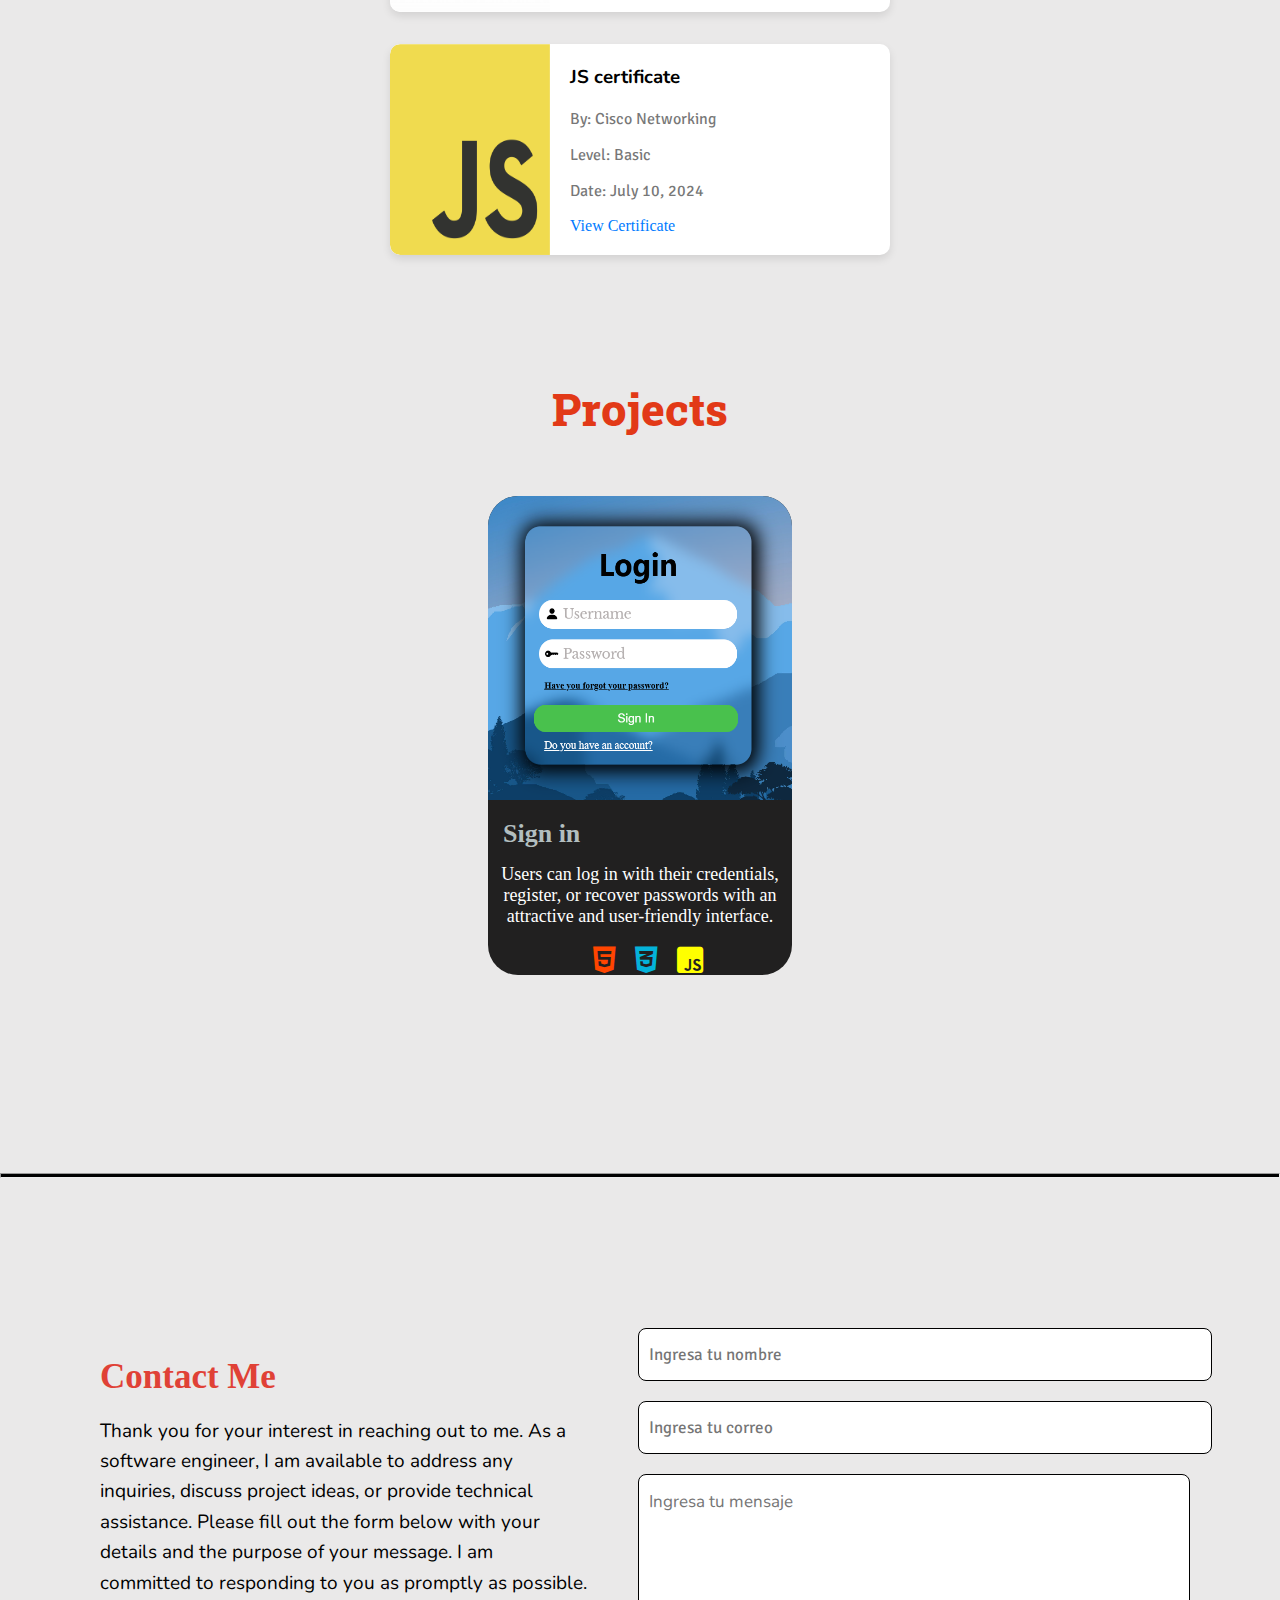
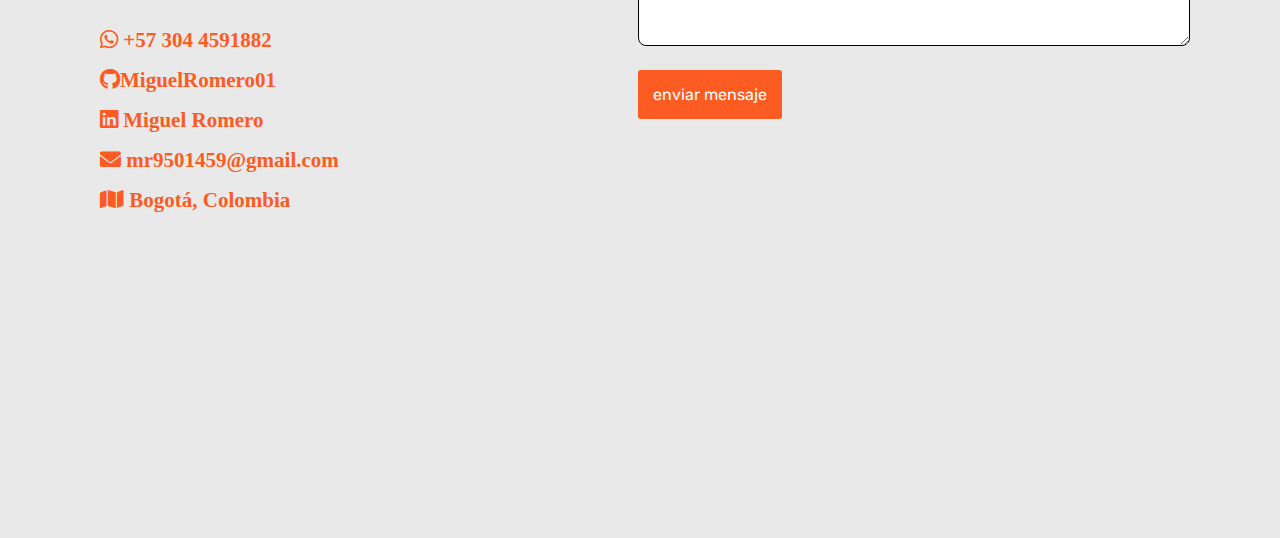
==== commit 653eba79: "f" ====
--- a/index.html
+++ b/index.html
@@ -269,7 +269,6 @@
            
                <!--Acciones adicionales respecto al contact form-->
                <input type="text" name="_honey" style="display:none">
-               <input type="hidden" name="_next" value="https://miguelromero01.github.io/Portfiolio.github.io/">
            </form>
            
      </div>
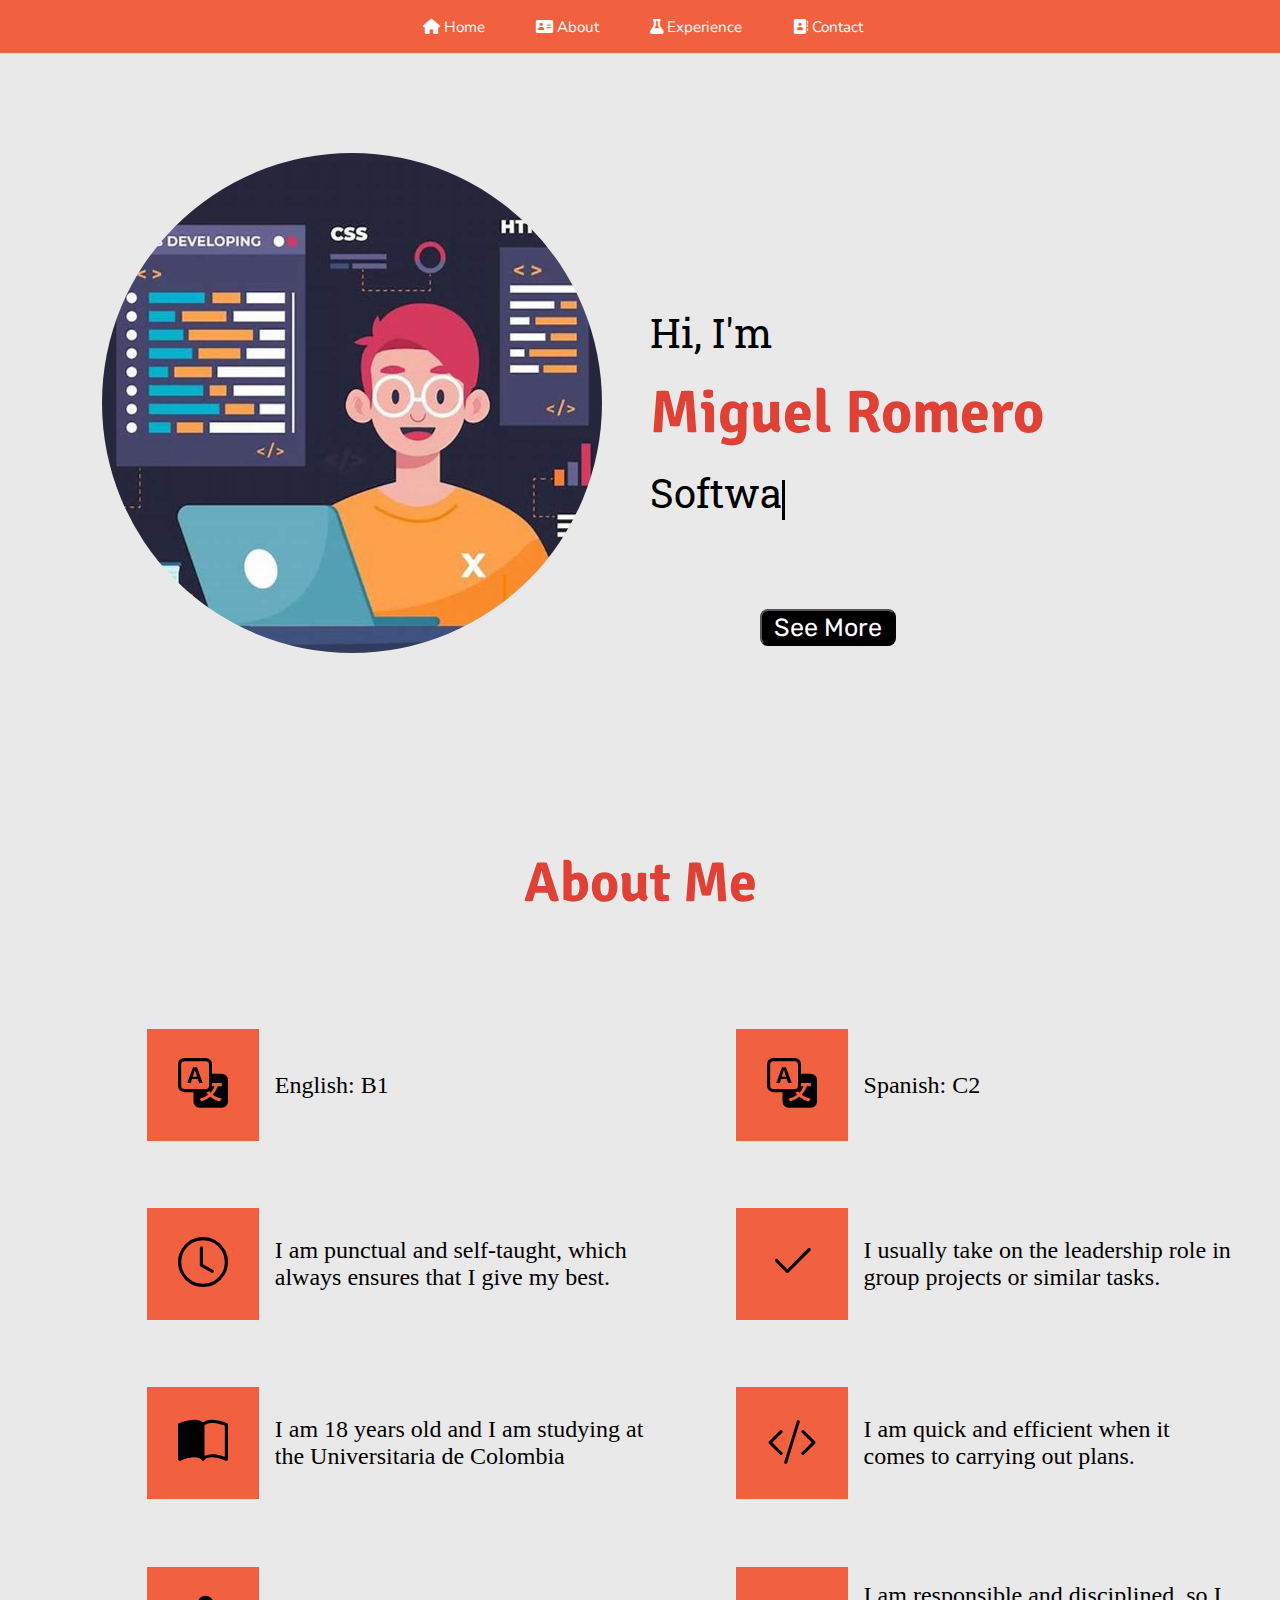
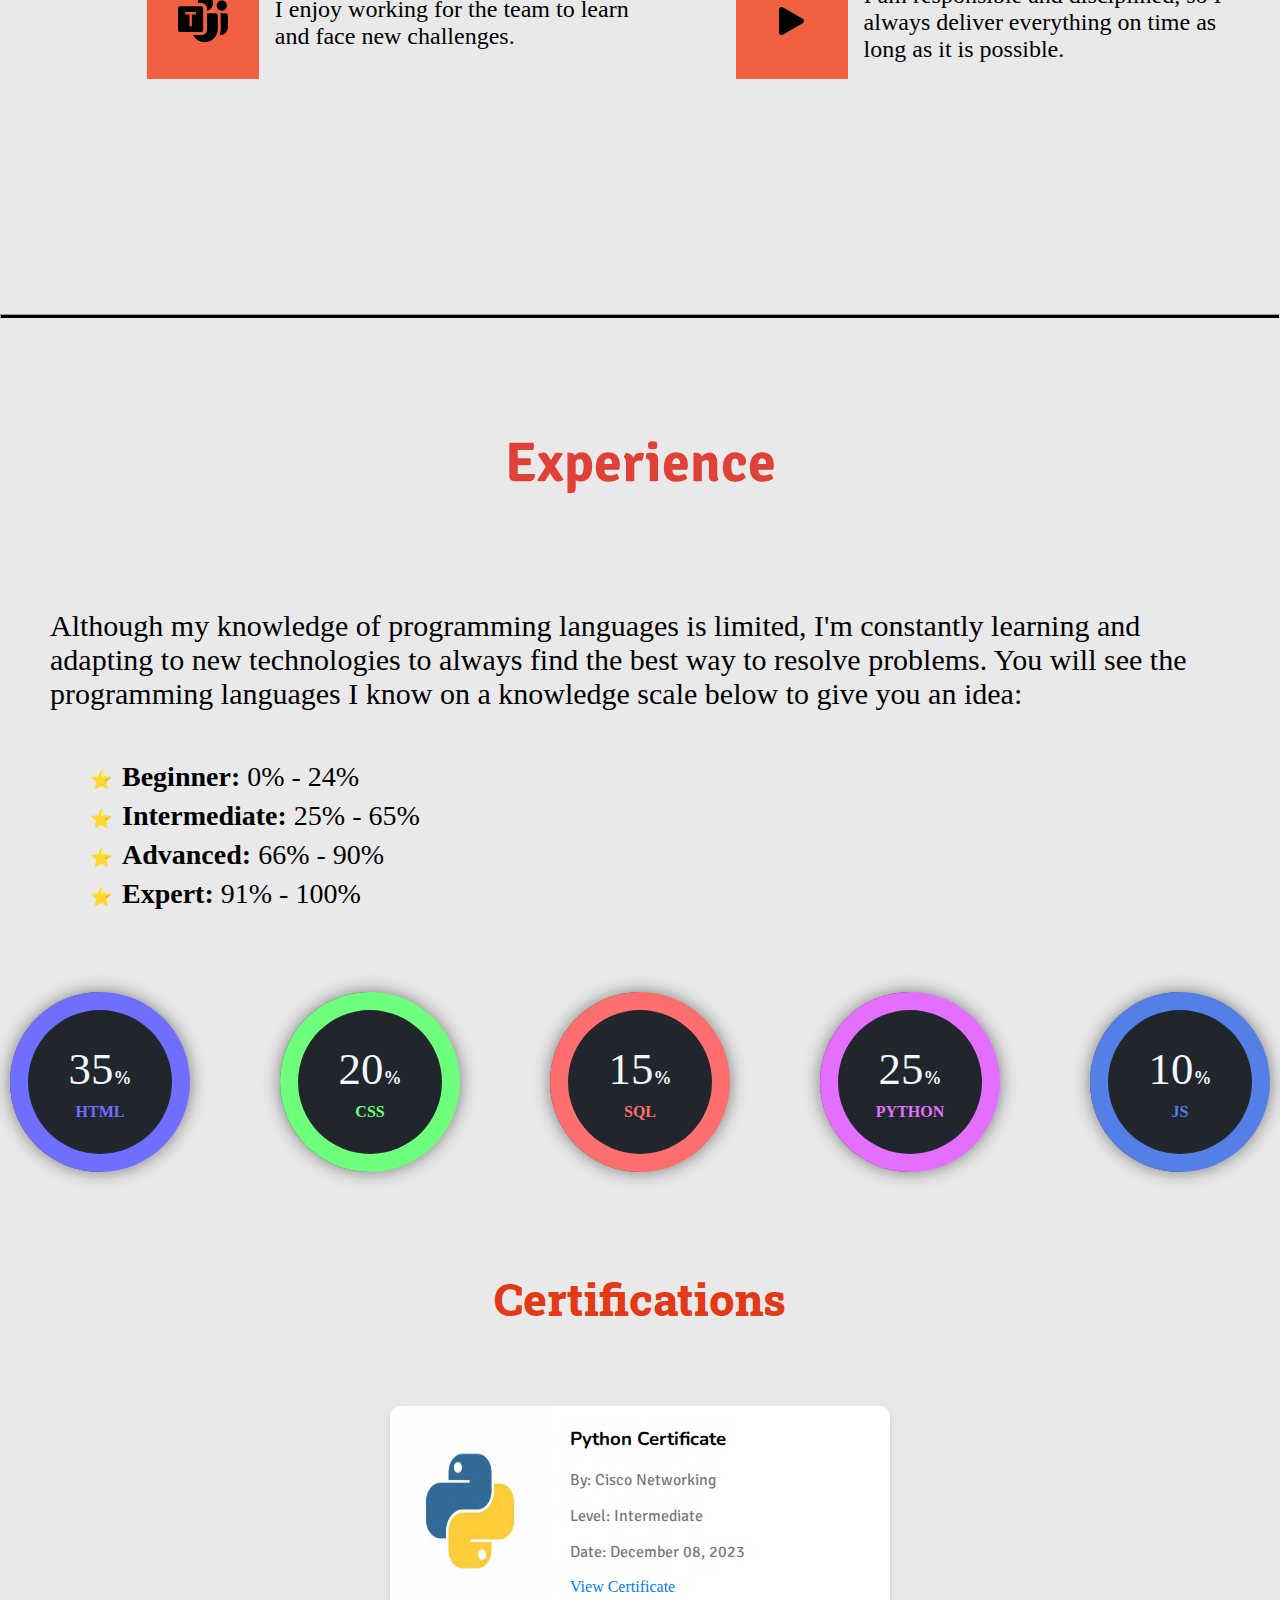
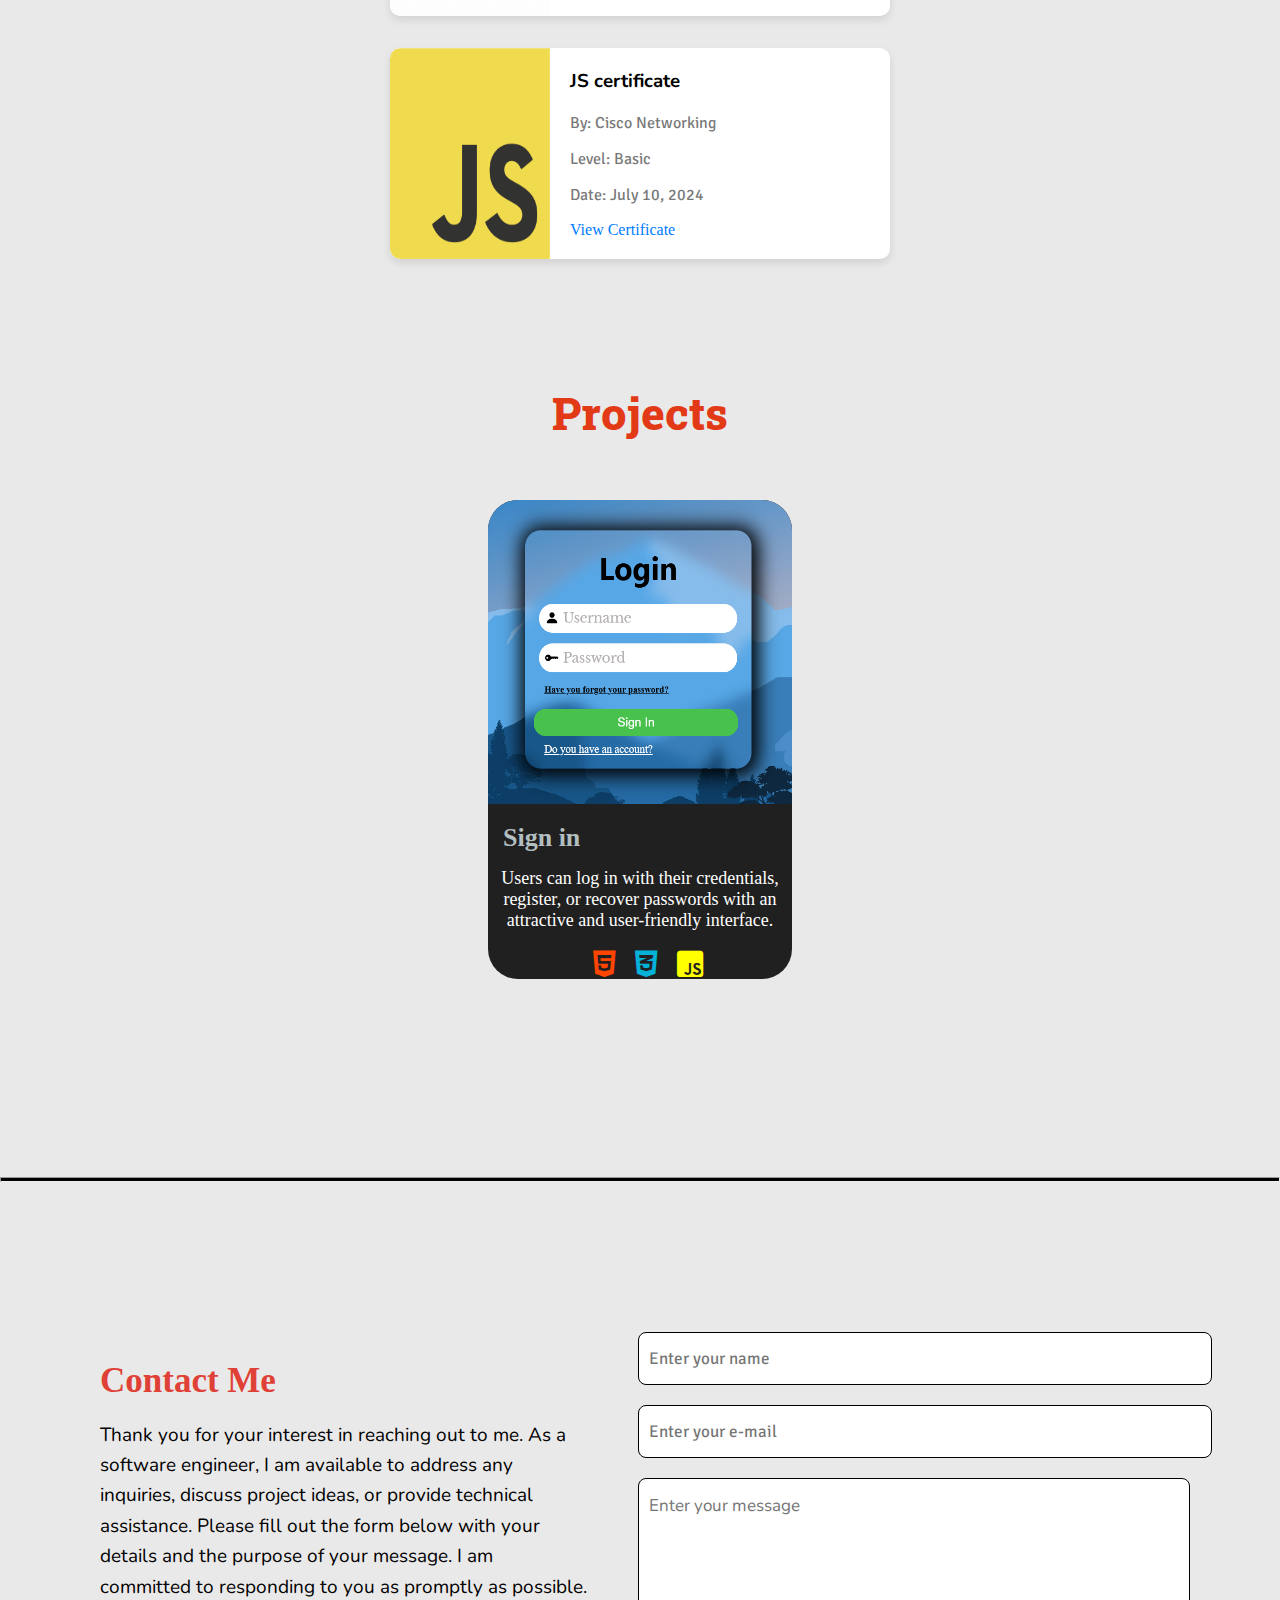
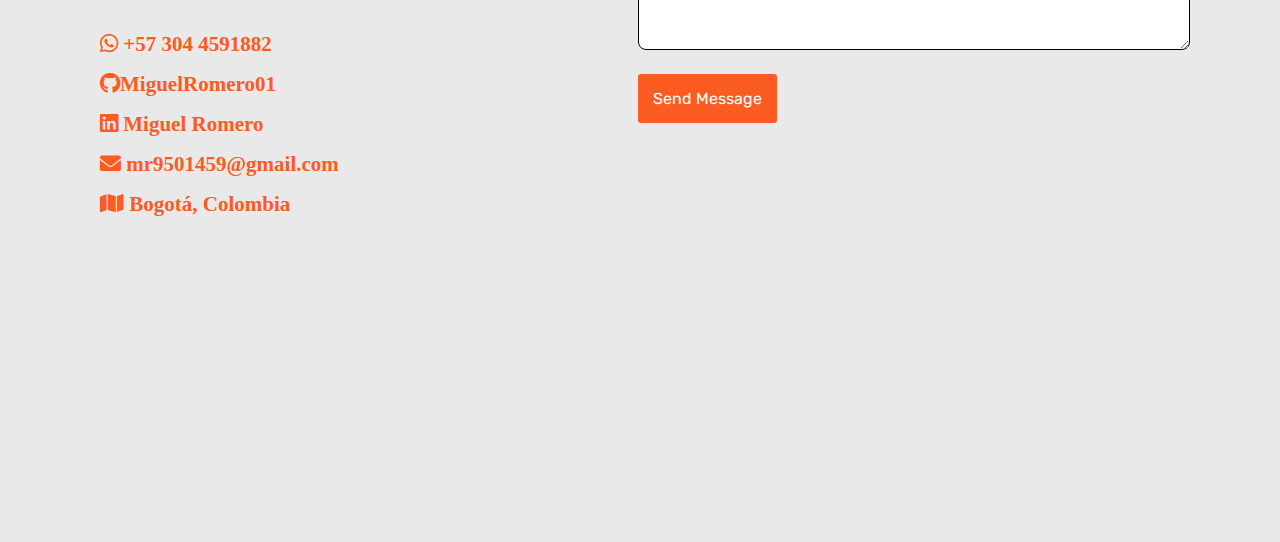
==== commit dadaa91e: "final" ====
--- a/index.html
+++ b/index.html
@@ -31,7 +31,7 @@
      <div id ="container-home" class="section">
           <!--personal photo-->
           <div class="home-photo-text">
-               <img class="photo-me" src="https://th.bing.com/th/id/R.3d4fe640008fd41309c5005aa039dfa3?rik=LAfprsK6Bld4mg&pid=ImgRaw&r=0">
+               <img class="photo-me" src="assets/imgs/others/home-Imgae.jpg">
           </div>
 
           <!--Home text-->
@@ -147,8 +147,8 @@
 
                     <!--Knowing Levels-->
                     <ul class="my_knowledge">
-                        <li><b class="knowledge_levels">Beginner:</b> 0% - 25%</li>
-                        <li><b class="knowledge_levels">Intermediate:</b> 26% - 65%</li>
+                        <li><b class="knowledge_levels">Beginner:</b> 0% - 24%</li>
+                        <li><b class="knowledge_levels">Intermediate:</b> 25% - 65%</li>
                         <li><b class="knowledge_levels">Advanced:</b> 66% - 90%</li>
                         <li><b class="knowledge_levels">Expert:</b> 91% - 100%</li>
                     </ul>
@@ -157,23 +157,23 @@
                 <!--My knowledge (%)-->
                 <div class="container-MyKnowledge">
                     <div class="progress-knowledge" style = "--i:100;--clr:#6F6EFF;">
-                        <h3>40<span>%</span></h3>
+                        <h3>35<span>%</span></h3>
                         <h4>HTML</h4>
                     </div>
                     <div class="progress-knowledge" style="--i:100;--clr:#6eff7c;">
+                        <h3>20<span>%</span></h3>
+                        <h4>CSS</h4>
+                    </div>
+                    <div class="progress-knowledge" style="--i:-100;--clr:rgb(255, 110, 110);">
+                        <h3>15<span>%</span></h3>
+                        <h4>SQL</h4>
+                    </div>
+                    <div class="progress-knowledge" style="--i:100;--clr:#e46eff;">
                         <h3>25<span>%</span></h3>
-                        <h4>CSS</h4>
-                    </div>
-                    <div class="progress-knowledge" style="--i:-100;--clr:rgb(255, 110, 110);">
+                        <h4>Python</h4>
+                    </div>
+                    <div class="progress-knowledge" style="--i:100;--clr:#537FE7;">
                         <h3>10<span>%</span></h3>
-                        <h4>SQL</h4>
-                    </div>
-                    <div class="progress-knowledge" style="--i:100;--clr:#e46eff;">
-                        <h3>30<span>%</span></h3>
-                        <h4>Python</h4>
-                    </div>
-                    <div class="progress-knowledge" style="--i:100;--clr:#537FE7;">
-                        <h3>15<span>%</span></h3>
                         <h4>Js</h4>
                     </div>
                 </div>
@@ -259,17 +259,20 @@
                <a href="#"><i class="fa-solid fa-map"></i> Bogotá, Colombia</i></a>
           </div> 
 
-          <form action="https://formsubmit.co/mr9501459@gmail.com" autocomplete="off" method="POST">
-               <input type="text" name="nombre" placeholder="Ingresa tu nombre" class="campo">
-               <input type="email" name="email" placeholder="Ingresa tu correo" class="campo">
-           
-               <textarea name="message" id="message" placeholder="Ingresa tu mensaje"></textarea>
-           
-               <input type="submit" value="enviar mensaje" class="btn-enviar">
+          <form 
+               action="https://formspree.io/f/xrbzklzp"
+               method="POST">
+               
+               <input type="text" name="nombre" placeholder="Enter your name" class="campo">
+               <input type="email" name="email" placeholder="Enter your e-mail" class="campo">
+           
+               <textarea name="message" id="message" placeholder="Enter your message"></textarea>
+           
+               <input type="submit" value="Send Message" class="btn-enviar">
            
                <!--Acciones adicionales respecto al contact form-->
                <input type="text" name="_honey" style="display:none">
-           </form>
+          </form>
            
      </div>
      
--- a/Styles/home.css
+++ b/Styles/home.css
@@ -11,8 +11,8 @@
 /* Foto */
 #container-home .home-photo-text .photo-me {
     border-radius: 50%;
-    width: 470px;
-    height: 450px;
+    width: 500px;
+    height: 500px;
 }
 
 /* Texto principal */
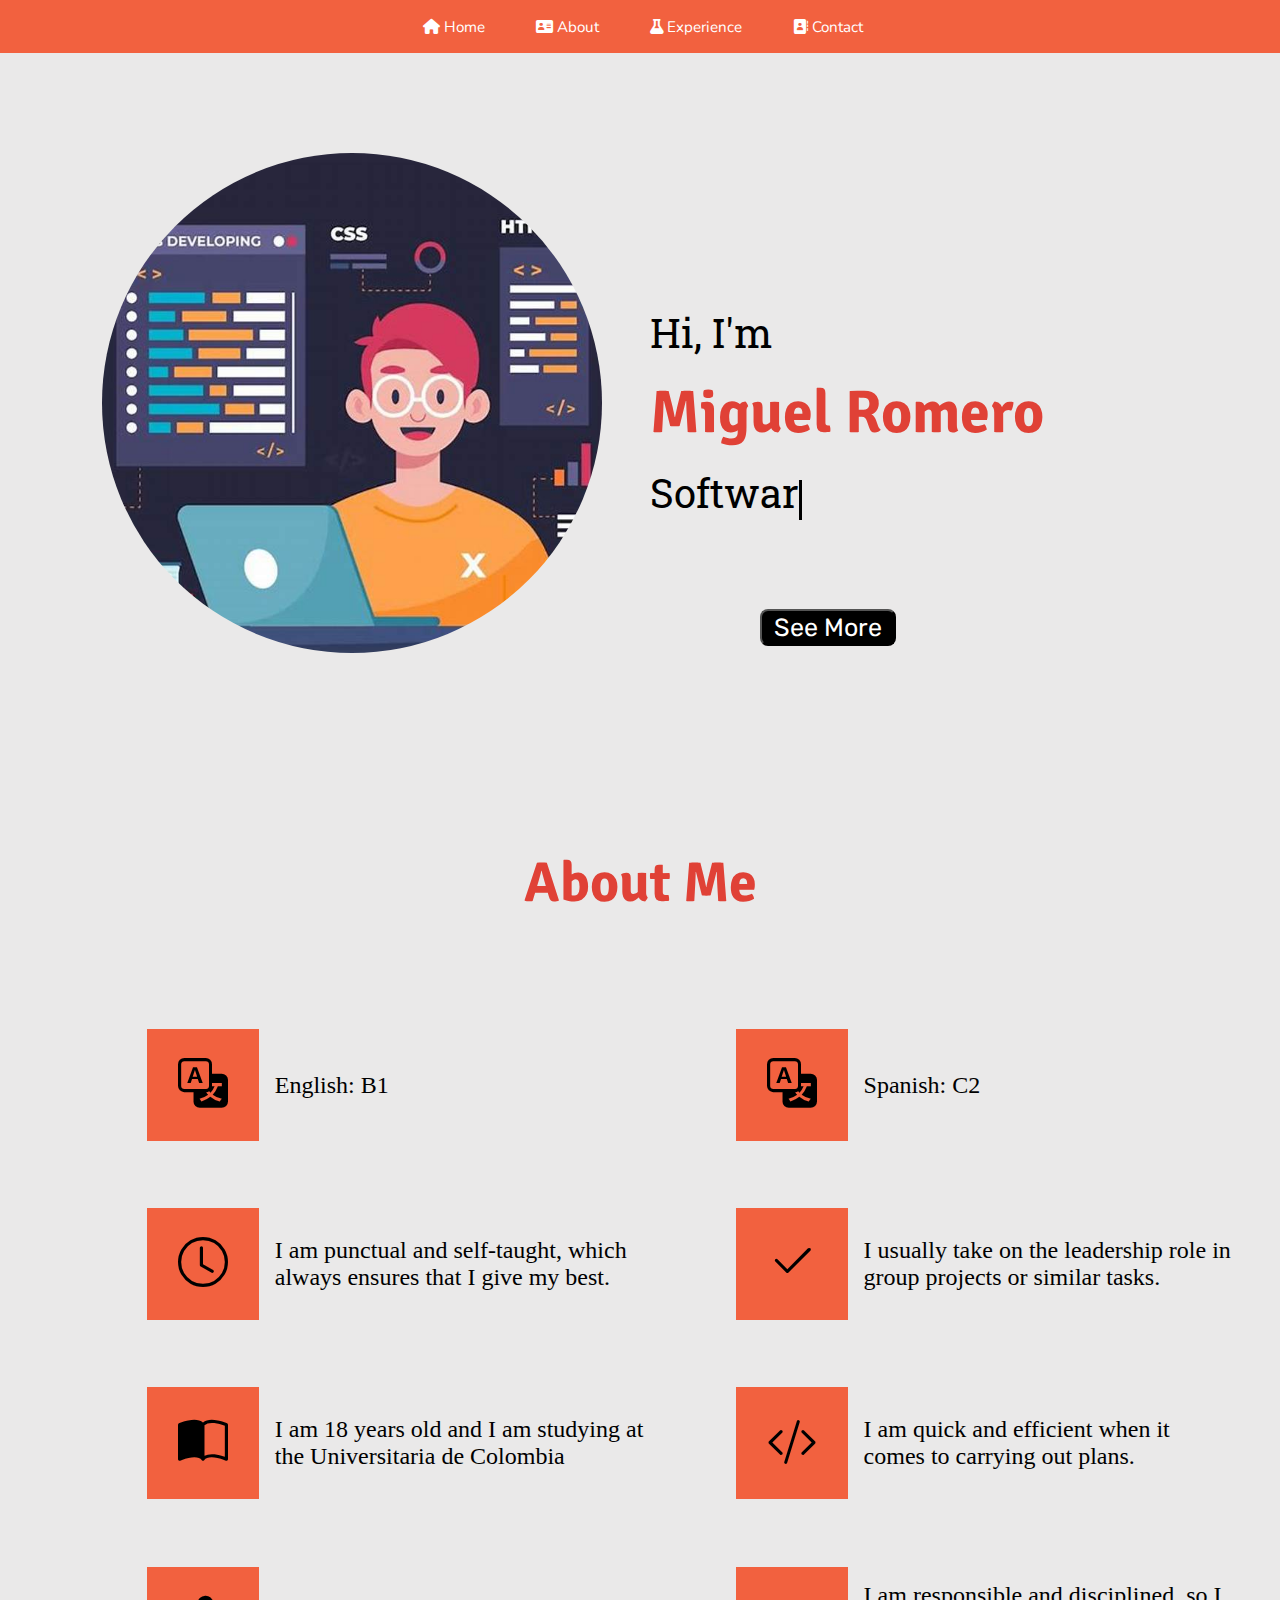
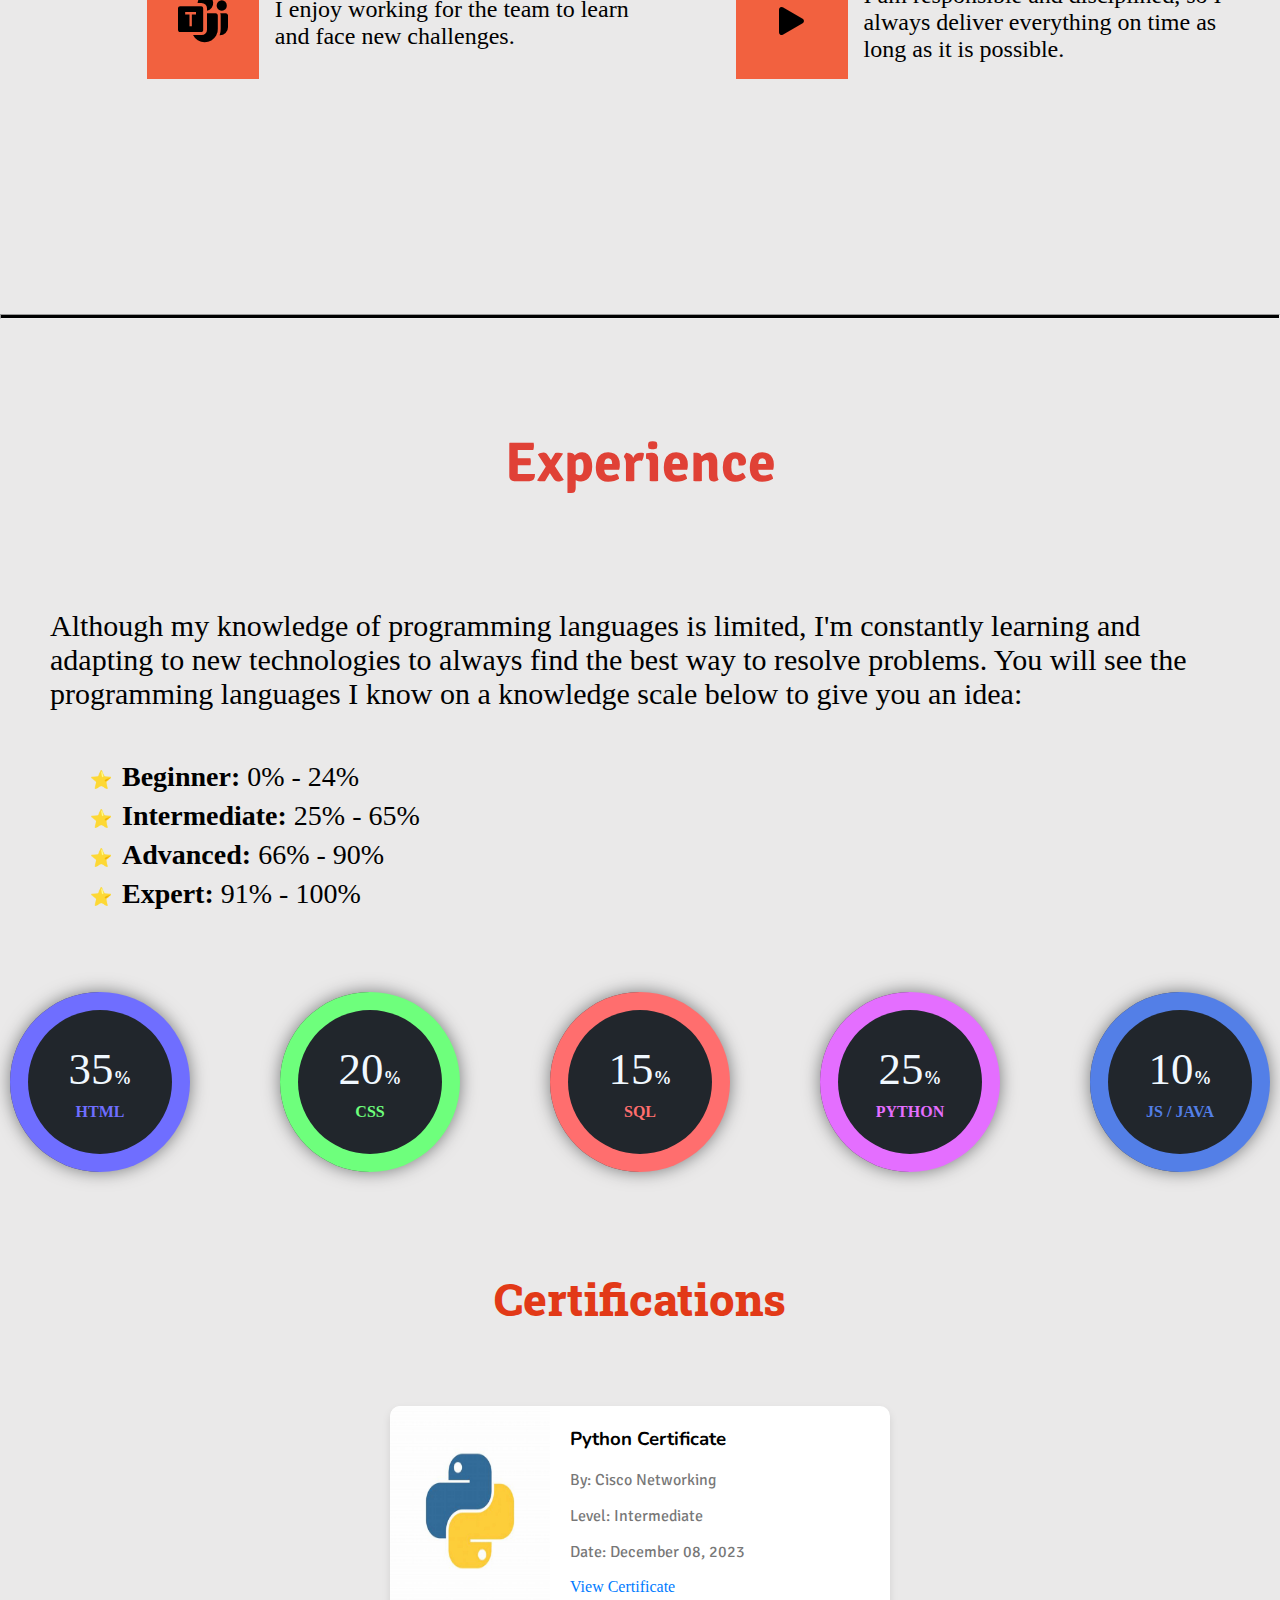
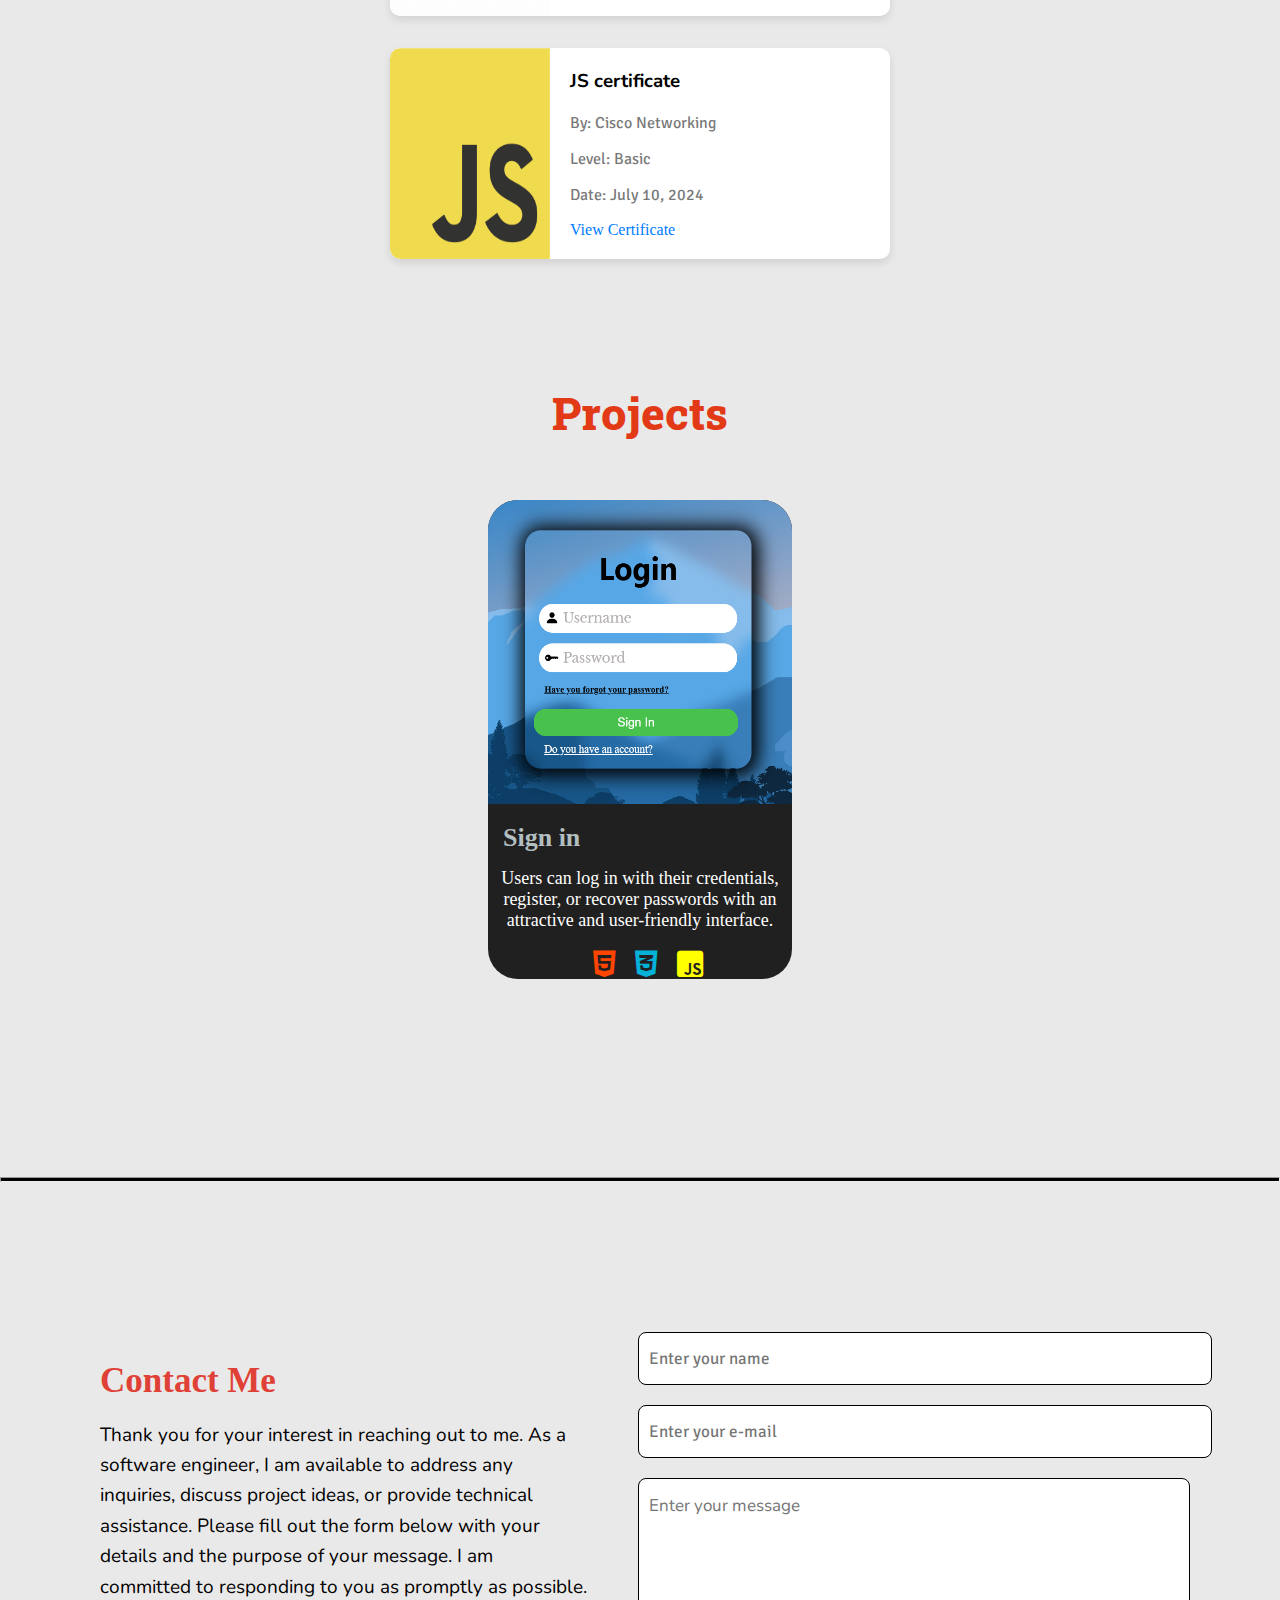
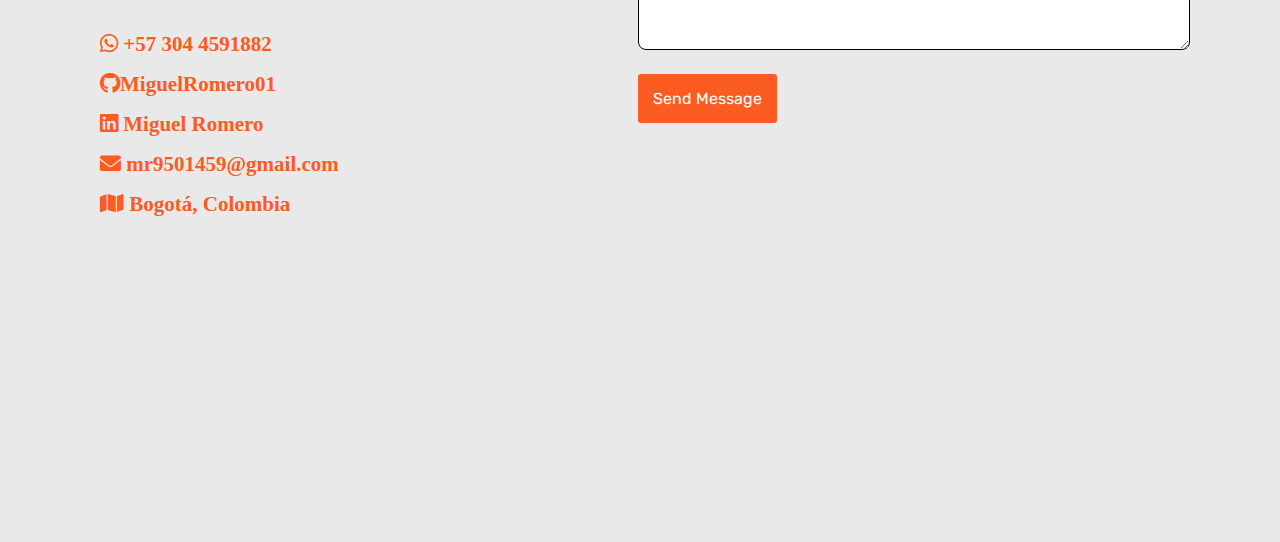
==== commit c7f7744d: "js/java" ====
--- a/index.html
+++ b/index.html
@@ -174,7 +174,7 @@
                     </div>
                     <div class="progress-knowledge" style="--i:100;--clr:#537FE7;">
                         <h3>10<span>%</span></h3>
-                        <h4>Js</h4>
+                        <h4>Js / java</h4>
                     </div>
                 </div>
           </div>
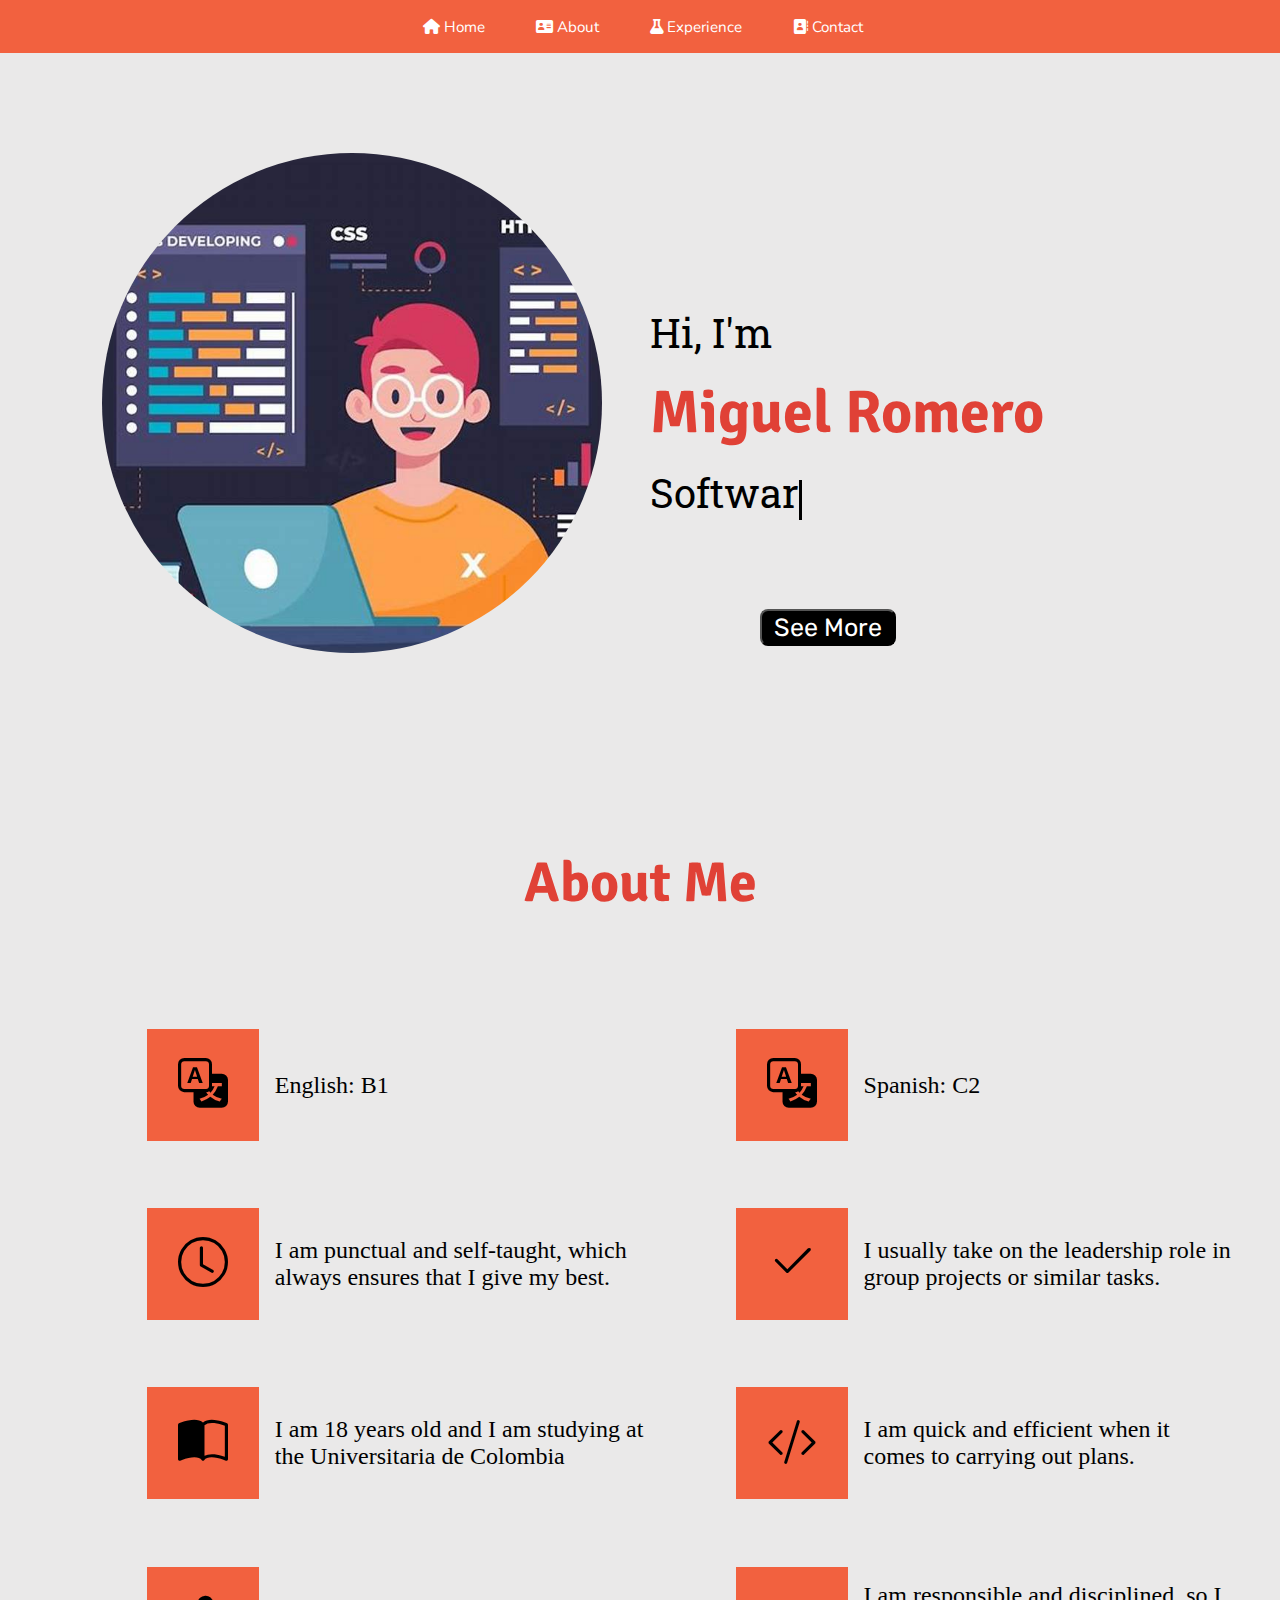
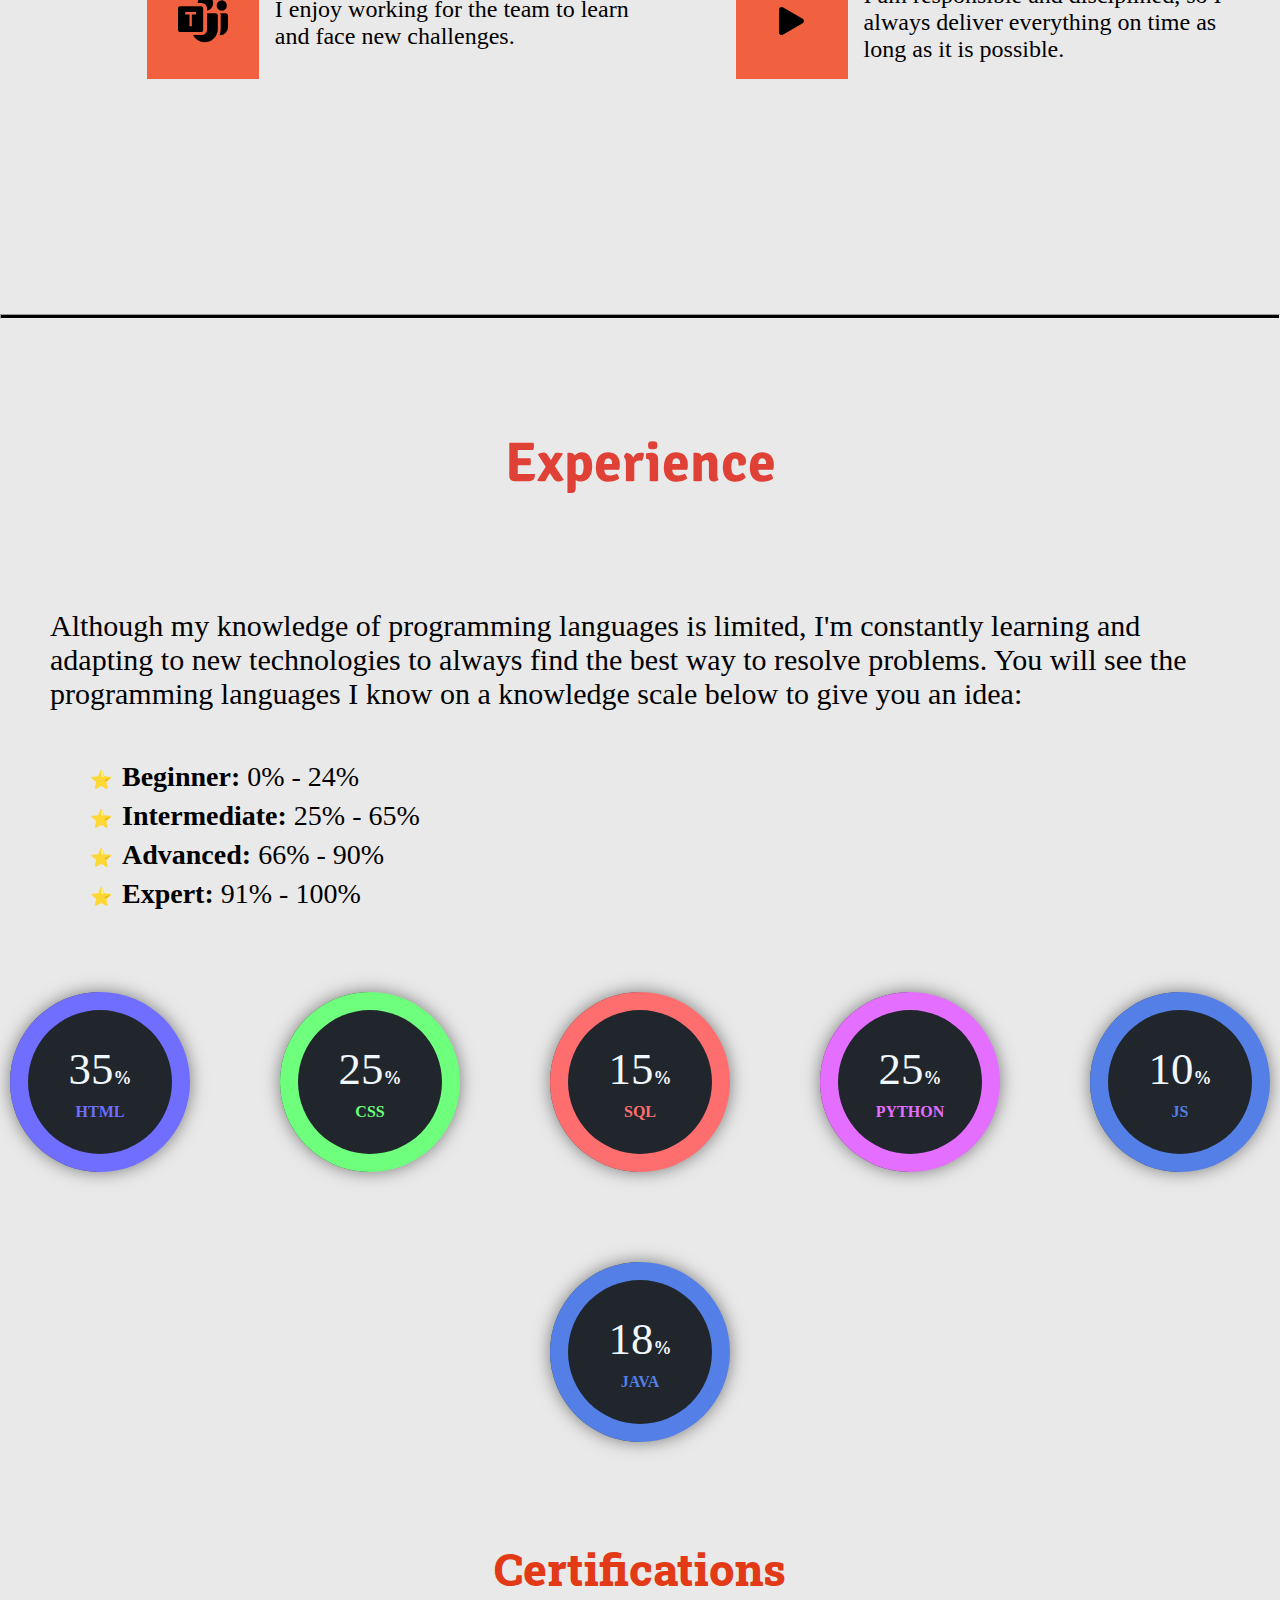
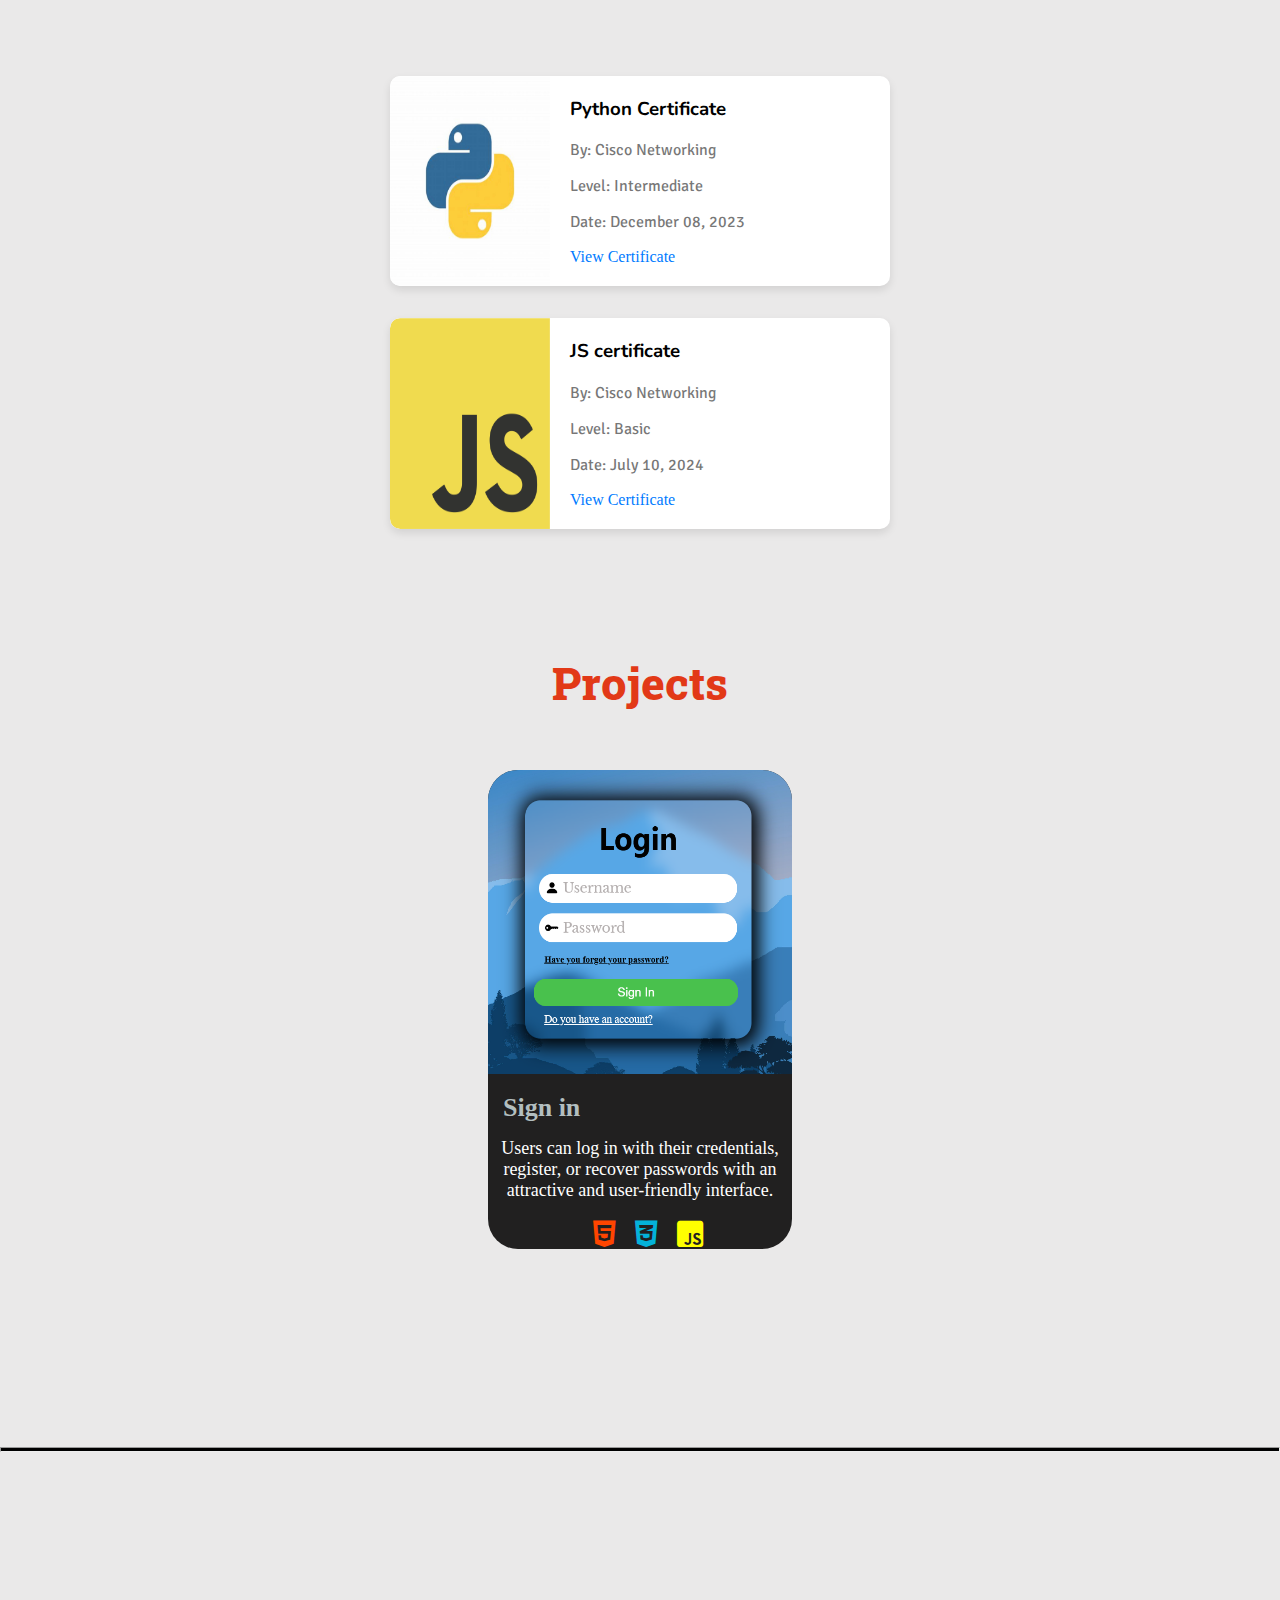
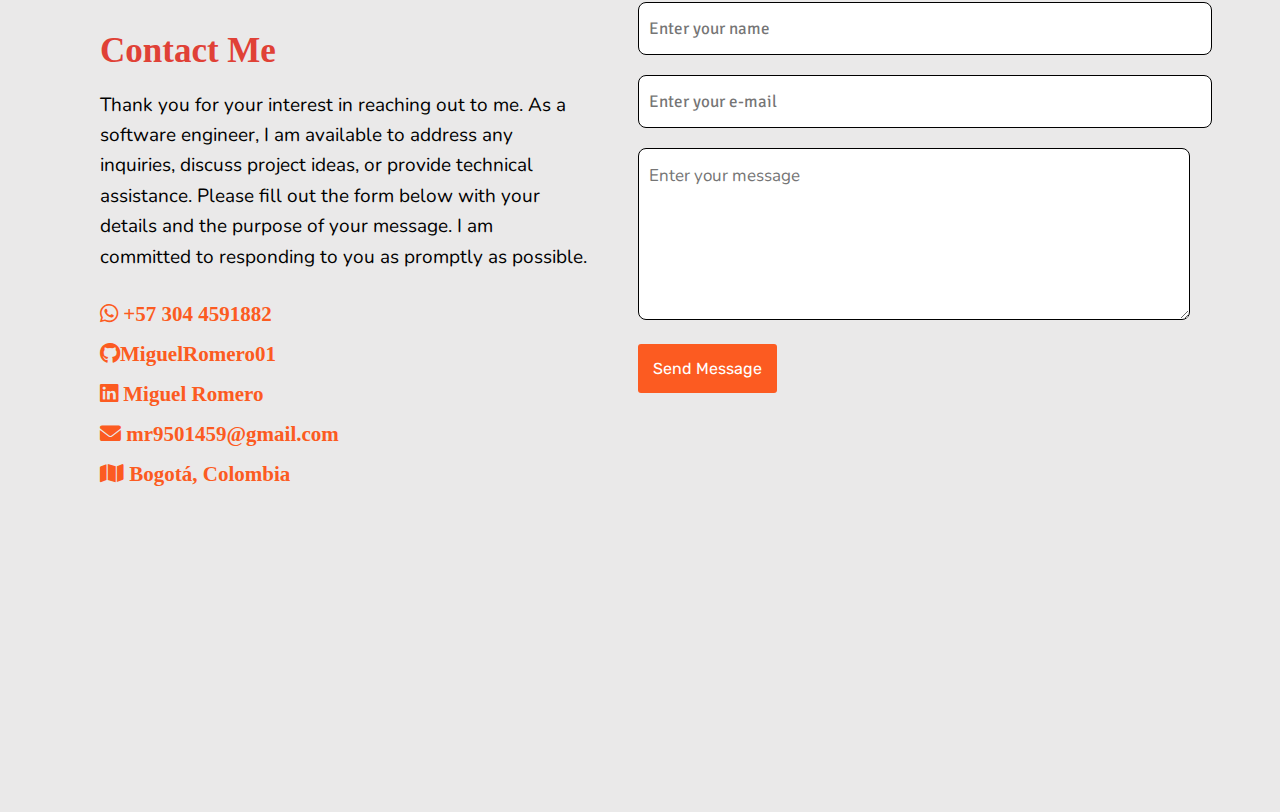
==== commit 609e8786: "java" ====
--- a/index.html
+++ b/index.html
@@ -161,7 +161,7 @@
                         <h4>HTML</h4>
                     </div>
                     <div class="progress-knowledge" style="--i:100;--clr:#6eff7c;">
-                        <h3>20<span>%</span></h3>
+                        <h3>25<span>%</span></h3>
                         <h4>CSS</h4>
                     </div>
                     <div class="progress-knowledge" style="--i:-100;--clr:rgb(255, 110, 110);">
@@ -174,7 +174,11 @@
                     </div>
                     <div class="progress-knowledge" style="--i:100;--clr:#537FE7;">
                         <h3>10<span>%</span></h3>
-                        <h4>Js / java</h4>
+                        <h4>JS</h4>
+                    </div>
+                    <div class="progress-knowledge" style="--i:100;--clr:#537FE7;">
+                        <h3>18<span>%</span></h3>
+                        <h4>Java</h4>
                     </div>
                 </div>
           </div>
